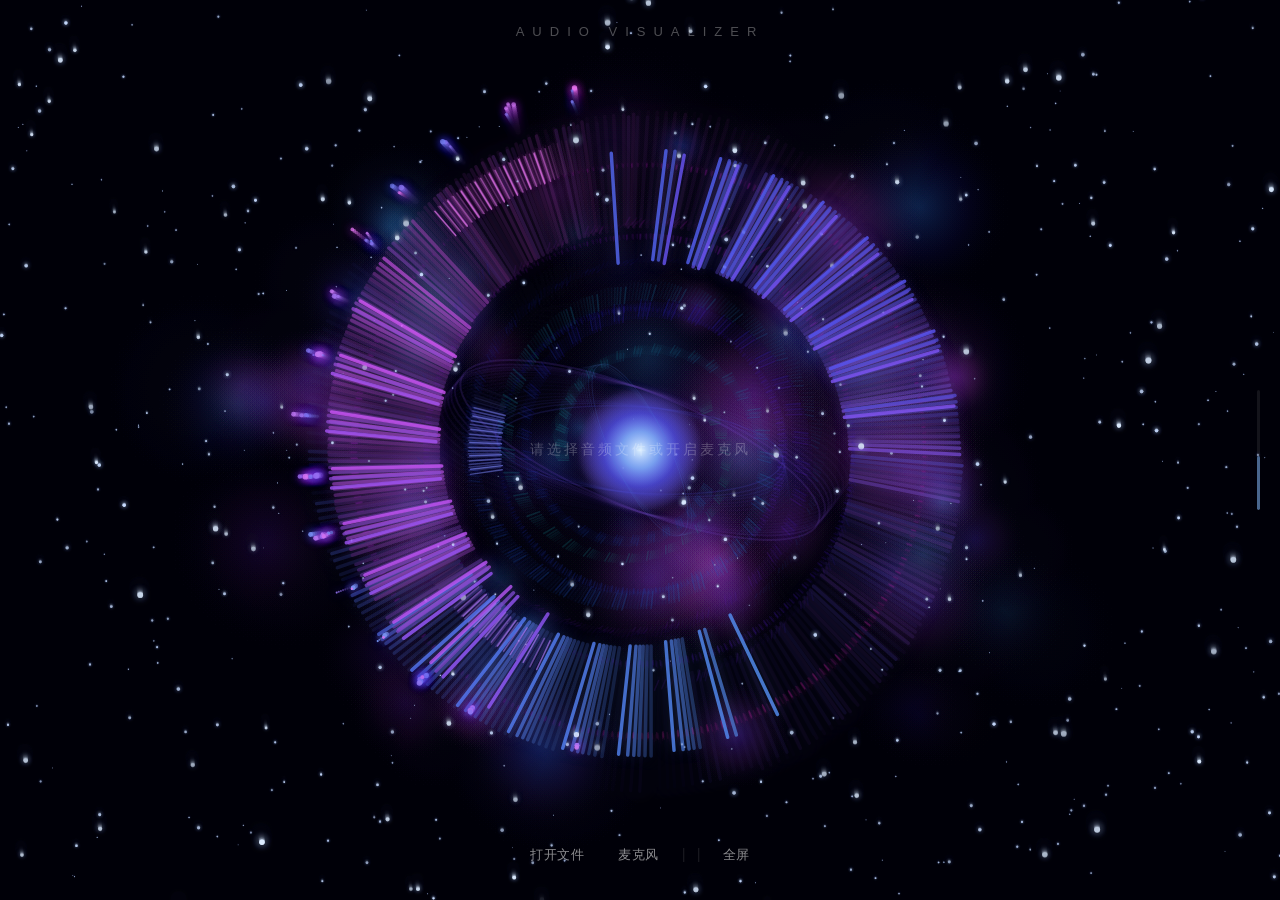
==== HTML/audio-visualization/2.html @ 7ecabc04 "chore(HTML): 添加 audio-visualization" ====
<!DOCTYPE html>
<html lang="zh-CN">
<head>
  <meta charset="UTF-8">
  <meta name="viewport" content="width=device-width, initial-scale=1.0">
  <title>音频可视化 - Audio Visualizer</title>
  <style>
    * {
      margin: 0;
      padding: 0;
      box-sizing: border-box;
    }

    body {
      background: #000;
      overflow: hidden;
      font-family: 'Segoe UI', 'Microsoft YaHei', sans-serif;
      color: #fff;
    }

    canvas {
      display: block;
      position: fixed;
      top: 0;
      left: 0;
    }

    /* 控制面板 */
    .controls {
      position: fixed;
      bottom: 24px;
      left: 50%;
      transform: translateX(-50%);
      display: flex;
      gap: 6px;
      align-items: center;
      z-index: 100;
      padding: 6px 12px;
    }

    .btn {
      padding: 6px 14px;
      border: none;
      border-radius: 4px;
      cursor: pointer;
      font-size: 13px;
      font-weight: 400;
      transition: all 0.2s ease;
      background: transparent;
      color: rgba(255, 255, 255, 0.55);
      outline: none;
      letter-spacing: 0.5px;
    }

    .btn:hover {
      color: rgba(255, 255, 255, 0.9);
      background: rgba(255, 255, 255, 0.08);
    }

    .btn:active {
      color: #fff;
    }

    .btn.active {
      color: #fff;
      background: rgba(255, 255, 255, 0.12);
    }

    .btn.mic-btn.active {
      color: #7eb8ff;
      animation: pulse 1.5s infinite;
    }

    @keyframes pulse {

      0%,
      100% {
        opacity: 1;
      }

      50% {
        opacity: 0.6;
      }
    }

    input[type="file"] {
      display: none;
    }

    /* 标题 */
    .title {
      position: fixed;
      top: 24px;
      left: 50%;
      transform: translateX(-50%);
      font-size: 13px;
      font-weight: 400;
      letter-spacing: 8px;
      text-transform: uppercase;
      z-index: 100;
      color: rgba(255, 255, 255, 0.3);
      user-select: none;
    }

    /* 音量条 */
    .volume-bar {
      position: fixed;
      right: 20px;
      top: 50%;
      transform: translateY(-50%);
      width: 3px;
      height: 120px;
      background: rgba(255, 255, 255, 0.08);
      border-radius: 2px;
      overflow: hidden;
      z-index: 100;
    }

    .volume-fill {
      position: absolute;
      bottom: 0;
      width: 100%;
      background: rgba(126, 184, 255, 0.5);
      border-radius: 2px;
      transition: height 0.1s ease;
    }

    /* 提示文字 */
    .hint {
      position: fixed;
      top: 50%;
      left: 50%;
      transform: translate(-50%, -50%);
      font-size: 14px;
      opacity: 0.25;
      text-align: center;
      z-index: 50;
      pointer-events: none;
      transition: opacity 0.5s ease;
      letter-spacing: 3px;
      font-weight: 300;
    }

    .hint.hidden {
      opacity: 0;
    }

    /* 音频信息 */
    .track-info {
      position: fixed;
      top: 55px;
      left: 50%;
      transform: translateX(-50%);
      font-size: 12px;
      opacity: 0;
      z-index: 100;
      text-align: center;
      transition: opacity 0.5s ease;
      color: rgba(255, 255, 255, 0.4);
    }

    .track-info.visible {
      opacity: 1;
    }

    /* 播放进度 */
    .progress-container {
      position: fixed;
      bottom: 60px;
      left: 50%;
      transform: translateX(-50%);
      width: 240px;
      z-index: 100;
      opacity: 0;
      transition: opacity 0.3s ease;
    }

    .progress-container.visible {
      opacity: 1;
    }

    .progress-bar {
      width: 100%;
      height: 2px;
      background: rgba(255, 255, 255, 0.1);
      border-radius: 1px;
      cursor: pointer;
      position: relative;
    }

    .progress-fill {
      height: 100%;
      background: rgba(126, 184, 255, 0.5);
      border-radius: 1px;
      width: 0%;
      transition: width 0.1s linear;
    }

    .time-display {
      display: flex;
      justify-content: space-between;
      font-size: 10px;
      opacity: 0.3;
      margin-top: 4px;
    }

    /* 分割线 */
    .divider {
      width: 1px;
      height: 14px;
      background: rgba(255, 255, 255, 0.12);
      margin: 0 4px;
    }
  </style>
</head>
<body>
  <canvas id="canvas"></canvas>

  <div class="title">AUDIO VISUALIZER</div>
  <div class="track-info" id="trackInfo"></div>

  <div class="hint" id="hint">
    请选择音频文件或开启麦克风
  </div>

  <div class="volume-bar">
    <div class="volume-fill" id="volumeFill"></div>
  </div>

  <div class="progress-container" id="progressContainer">
    <div class="progress-bar" id="progressBar">
      <div class="progress-fill" id="progressFill"></div>
    </div>
    <div class="time-display">
      <span id="currentTime">0:00</span>
      <span id="totalTime">0:00</span>
    </div>
  </div>

  <div class="controls">
    <input type="file" id="fileInput" accept="audio/*">
    <button class="btn" id="uploadBtn">打开文件</button>
    <button class="btn mic-btn" id="micBtn">麦克风</button>

    <div class="divider"></div>

    <button class="btn" id="playBtn" style="display:none;">播放</button>

    <div class="divider"></div>

    <button class="btn" id="fullscreenBtn">全屏</button>
  </div>

  <script>
    // ==================== 初始化 ====================
    const canvas = document.getElementById('canvas');
    const ctx = canvas.getContext('2d');

    let width, height, centerX, centerY;

    function resize() {
      width = canvas.width = window.innerWidth;
      height = canvas.height = window.innerHeight;
      centerX = width / 2;
      centerY = height / 2;
      initStarfield();
    }
    window.addEventListener('resize', resize);

    // ==================== 音频相关 ====================
    let audioContext;
    let analyser;
    let source;
    let audio = new Audio();
    let dataArray;
    let bufferLength;
    let isPlaying = false;
    let isMicActive = false;
    let micStream;
    let animationId;

    // 初始化音频上下文
    function initAudio() {
      if (audioContext) return;
      audioContext = new (window.AudioContext || window.webkitAudioContext)();
      analyser = audioContext.createAnalyser();
      analyser.fftSize = 256;
      analyser.smoothingTimeConstant = 0.82;
      bufferLength = analyser.frequencyBinCount;
      dataArray = new Uint8Array(bufferLength);
    }

    // 播放音频文件
    function playFile(file) {
      initAudio();

      if (audioContext.state === 'suspended') {
        audioContext.resume();
      }

      stopMic();

      const url = URL.createObjectURL(file);
      audio.src = url;

      if (source) {
        source.disconnect();
      }

      source = audioContext.createMediaElementSource(audio);
      source.connect(analyser);
      analyser.connect(audioContext.destination);

      audio.play();
      isPlaying = true;

      document.getElementById('playBtn').style.display = 'inline-block';
      document.getElementById('playBtn').textContent = '暂停';
      document.getElementById('hint').classList.add('hidden');
      document.getElementById('progressContainer').classList.add('visible');
      document.getElementById('trackInfo').classList.add('visible');
      document.getElementById('trackInfo').textContent = file.name.replace(/\.[^/.]+$/, '');

      audio.addEventListener('loadedmetadata', () => {
        document.getElementById('totalTime').textContent = formatTime(audio.duration);
      });
    }

    // 使用麦克风
    async function toggleMic() {
      if (isMicActive) {
        stopMic();
        return;
      }

      initAudio();

      if (audioContext.state === 'suspended') {
        audioContext.resume();
      }

      try {
        micStream = await navigator.mediaDevices.getUserMedia({ audio: true });

        audio.pause();
        isPlaying = false;
        if (source) source.disconnect();

        source = audioContext.createMediaStreamSource(micStream);
        source.connect(analyser);

        isMicActive = true;
        document.getElementById('micBtn').classList.add('active');
        document.getElementById('hint').classList.add('hidden');
        document.getElementById('playBtn').style.display = 'none';
        document.getElementById('progressContainer').classList.remove('visible');
        document.getElementById('trackInfo').classList.add('visible');
        document.getElementById('trackInfo').textContent = '麦克风输入';
      } catch (err) {
        alert('无法访问麦克风，请检查权限设置。');
        console.error(err);
      }
    }

    function stopMic() {
      if (micStream) {
        micStream.getTracks().forEach(track => track.stop());
        micStream = null;
      }
      isMicActive = false;
      document.getElementById('micBtn').classList.remove('active');
    }

    // 格式化时间
    function formatTime(seconds) {
      if (isNaN(seconds)) return '0:00';
      const mins = Math.floor(seconds / 60);
      const secs = Math.floor(seconds % 60);
      return `${mins}:${secs.toString().padStart(2, '0')}`;
    }

    // ==================== 星空系统 ====================
    // 三层视差星空
    let starLayers = [[], [], []];
    const STAR_COUNTS = [300, 200, 100]; // 远、中、近
    const STAR_SPEEDS = [0.05, 0.15, 0.4]; // 视差速度
    const STAR_SIZES = [[0.3, 1.0], [0.8, 1.8], [1.2, 2.8]]; // 大小范围

    function initStarfield() {
      starLayers = [[], [], []];
      for (let layer = 0; layer < 3; layer++) {
        for (let i = 0; i < STAR_COUNTS[layer]; i++) {
          starLayers[layer].push({
            x: Math.random() * width,
            y: Math.random() * height,
            size: Math.random() * (STAR_SIZES[layer][1] - STAR_SIZES[layer][0]) + STAR_SIZES[layer][0],
            brightness: Math.random() * 0.6 + 0.4,
            twinkleSpeed: Math.random() * 0.03 + 0.005,
            twinklePhase: Math.random() * Math.PI * 2,
            // 用于极速穿梭时的原始位置
            baseX: 0,
            baseY: 0
          });
        }
      }
    }
    resize();

    // 星云粒子
    let nebulaParticles = [];
    const NEBULA_COUNT = 80;

    function initNebula() {
      nebulaParticles = [];
      for (let i = 0; i < NEBULA_COUNT; i++) {
        nebulaParticles.push({
          angle: Math.random() * Math.PI * 2,
          radius: Math.random() * Math.min(width, height) * 0.4 + 80,
          speed: (Math.random() - 0.5) * 0.002 + 0.0005,
          size: Math.random() * 60 + 30,
          hue: Math.random() * 80 + 200, // 蓝紫色调
          opacity: Math.random() * 0.08 + 0.02
        });
      }
    }
    initNebula();

    // 流星
    let meteors = [];

    function spawnMeteor(intensity) {
      const startX = Math.random() * width;
      const startY = Math.random() * height * 0.3;
      const angle = Math.PI * 0.25 + (Math.random() - 0.5) * 0.3; // 斜向右下
      const speed = 8 + intensity * 15 + Math.random() * 6;
      const length = 40 + intensity * 80 + Math.random() * 30;
      meteors.push({
        x: startX,
        y: startY,
        vx: Math.cos(angle) * speed,
        vy: Math.sin(angle) * speed,
        length: length,
        life: 1,
        decay: 0.008 + Math.random() * 0.008,
        hue: 200 + Math.random() * 60,
        width: 1.5 + Math.random() * 1.5
      });
    }

    // 粒子（用于爆发和星座连线）
    let particles = [];

    class StarParticle {
      constructor(x, y, vx, vy, hue, size, life) {
        this.x = x;
        this.y = y;
        this.vx = vx;
        this.vy = vy;
        this.hue = hue;
        this.size = size || (Math.random() * 2 + 1);
        this.life = life || 1;
        this.decay = Math.random() * 0.015 + 0.008;
      }

      update() {
        this.x += this.vx;
        this.y += this.vy;
        this.vx *= 0.985;
        this.vy *= 0.985;
        this.life -= this.decay;
        this.size *= 0.995;
      }

      draw() {
        ctx.save();
        ctx.globalAlpha = this.life;
        ctx.fillStyle = `hsl(${this.hue}, 80%, 70%)`;
        ctx.shadowBlur = 10;
        ctx.shadowColor = `hsl(${this.hue}, 90%, 60%)`;
        ctx.beginPath();
        ctx.arc(this.x, this.y, this.size, 0, Math.PI * 2);
        ctx.fill();
        ctx.restore();
      }
    }

    // 上一拍检测
    let beatThreshold = 0.5;
    let beatHistory = [];
    let beatCooldown = 0;

    function detectBeat(bass) {
      beatHistory.push(bass);
      if (beatHistory.length > 30) beatHistory.shift();
      const avg = beatHistory.reduce((a, b) => a + b, 0) / beatHistory.length;
      const variance = beatHistory.reduce((a, b) => a + (b - avg) ** 2, 0) / beatHistory.length;
      const threshold = avg + Math.sqrt(variance) * 1.3;
      if (beatCooldown > 0) {
        beatCooldown--;
        return false;
      }
      if (bass > threshold && bass > beatThreshold) {
        beatCooldown = 8;
        return true;
      }
      return false;
    }

    // ==================== 颜色工具 ====================
    function hsl(h, s, l, a) {
      return `hsla(${h}, ${s}%, ${l}%, ${a})`;
    }

    // ==================== 渲染函数 ====================

    // 绘制视差星空
    function drawStarfield(time, avgVolume, bass) {
      // 极速模式时星星拉伸
      const warpFactor = Math.max(0, avgVolume - 0.3) * 2.5;

      for (let layer = 0; layer < 3; layer++) {
        const stars = starLayers[layer];
        const speed = STAR_SPEEDS[layer] * (1 + warpFactor * 3);

        for (const star of stars) {
          // 闪烁
          const twinkle = Math.sin(time * star.twinkleSpeed + star.twinklePhase) * 0.3 + 0.7;
          const alpha = star.brightness * twinkle;

          // 缓慢移动（模拟飞船前进）
          star.y += speed;
          star.x += speed * 0.1;
          if (star.y > height) {
            star.y = -5;
            star.x = Math.random() * width;
          }
          if (star.x > width) star.x = 0;

          ctx.save();
          ctx.globalAlpha = alpha;

          if (warpFactor > 0.5 && layer === 2) {
            // 近层星星在高音量时产生拖尾效果
            const trailLen = warpFactor * 20;
            const grad = ctx.createLinearGradient(star.x, star.y, star.x - speed * 2, star.y - trailLen);
            grad.addColorStop(0, `rgba(200, 220, 255, ${alpha})`);
            grad.addColorStop(1, 'rgba(200, 220, 255, 0)');
            ctx.strokeStyle = grad;
            ctx.lineWidth = star.size * 0.8;
            ctx.lineCap = 'round';
            ctx.beginPath();
            ctx.moveTo(star.x, star.y);
            ctx.lineTo(star.x - speed * 2, star.y - trailLen);
            ctx.stroke();
          }

          // 星星主体
          ctx.fillStyle = layer === 2 ? 'rgba(220, 235, 255, 1)' :
            layer === 1 ? 'rgba(200, 220, 255, 1)' : 'rgba(180, 200, 240, 1)';
          ctx.shadowBlur = star.size * 3;
          ctx.shadowColor = 'rgba(180, 210, 255, 0.5)';
          ctx.beginPath();
          ctx.arc(star.x, star.y, star.size * (1 + bass * 0.5 * (layer === 2 ? 1 : 0.3)), 0, Math.PI * 2);
          ctx.fill();
          ctx.restore();
        }
      }
    }

    // 绘制星云
    function drawNebula(time, mid, treble) {
      ctx.save();
      ctx.globalCompositeOperation = 'screen';
      for (const np of nebulaParticles) {
        np.angle += np.speed * (1 + mid * 2);
        const wobble = Math.sin(time * 0.001 + np.angle * 3) * 20;
        const x = centerX + Math.cos(np.angle) * np.radius + wobble;
        const y = centerY + Math.sin(np.angle) * np.radius * 0.8 + wobble * 0.5;
        const r = np.size * (1 + mid * 1.5);
        const hueShift = treble * 30;

        const grad = ctx.createRadialGradient(x, y, 0, x, y, r);
        grad.addColorStop(0, hsl(np.hue + hueShift, 70, 50, np.opacity * (1 + mid)));
        grad.addColorStop(0.5, hsl(np.hue + hueShift + 20, 60, 30, np.opacity * 0.5 * (1 + mid)));
        grad.addColorStop(1, 'rgba(0,0,0,0)');
        ctx.fillStyle = grad;
        ctx.beginPath();
        ctx.arc(x, y, r, 0, Math.PI * 2);
        ctx.fill();
      }
      ctx.restore();
    }

    // 绘制星系核心（脉冲星）
    function drawGalacticCore(bass, mid, treble, time) {
      const baseRadius = Math.min(width, height) * 0.06;
      const coreRadius = baseRadius + bass * 80;

      // 外层光晕
      ctx.save();
      const outerGlow = ctx.createRadialGradient(centerX, centerY, 0, centerX, centerY, coreRadius * 4);
      outerGlow.addColorStop(0, hsl(220, 80, 70, bass * 0.25));
      outerGlow.addColorStop(0.2, hsl(250, 70, 50, bass * 0.1));
      outerGlow.addColorStop(0.5, hsl(270, 60, 30, bass * 0.03));
      outerGlow.addColorStop(1, 'rgba(0,0,0,0)');
      ctx.fillStyle = outerGlow;
      ctx.fillRect(0, 0, width, height);
      ctx.restore();

      // 核心光芒
      ctx.save();
      const coreGrad = ctx.createRadialGradient(centerX, centerY, 0, centerX, centerY, coreRadius);
      coreGrad.addColorStop(0, hsl(200, 100, 95, 0.9 + bass * 0.1));
      coreGrad.addColorStop(0.3, hsl(220, 90, 75, 0.6 + mid * 0.2));
      coreGrad.addColorStop(0.6, hsl(250, 80, 55, 0.3));
      coreGrad.addColorStop(1, hsl(270, 60, 40, 0));
      ctx.fillStyle = coreGrad;
      ctx.shadowBlur = 40 + bass * 30;
      ctx.shadowColor = hsl(220, 100, 70, 0.8);
      ctx.beginPath();
      ctx.arc(centerX, centerY, coreRadius, 0, Math.PI * 2);
      ctx.fill();
      ctx.restore();

      // 旋转光环（环带）
      const ringCount = 3;
      for (let r = 0; r < ringCount; r++) {
        const ringRadius = coreRadius * (1.5 + r * 0.8) + mid * 30;
        const rotationSpeed = 0.0003 * (r % 2 === 0 ? 1 : -1);
        ctx.save();
        ctx.translate(centerX, centerY);
        ctx.rotate(time * rotationSpeed + r * 1.2);
        ctx.strokeStyle = hsl(220 + r * 20, 70, 60, 0.15 + mid * 0.2);
        ctx.lineWidth = 1 + r * 0.5;
        ctx.shadowBlur = 15;
        ctx.shadowColor = hsl(220, 80, 60, 0.3);

        // 椭圆环（星系盘效果）
        ctx.beginPath();
        ctx.ellipse(0, 0, ringRadius, ringRadius * 0.3, 0, 0, Math.PI * 2);
        ctx.stroke();
        ctx.restore();
      }
    }

    // 绘制频谱环（星系旋臂）
    function drawFrequencyArms(time, bass, mid, treble) {
      const arms = 5;
      const baseRadius = Math.min(width, height) * 0.08;
      const maxBarLen = Math.min(width, height) * 0.3;
      const barsPerArm = 60;
      const spiralTightness = 3.5;

      for (let arm = 0; arm < arms; arm++) {
        const armOffset = (arm / arms) * Math.PI * 2;

        ctx.save();
        ctx.translate(centerX, centerY);
        ctx.rotate(time * 0.0002 * (arm % 2 === 0 ? 1 : -1) + armOffset);

        for (let i = 0; i < barsPerArm; i++) {
          const dataIndex = Math.floor((i / barsPerArm) * (bufferLength / 2));
          const value = dataArray[dataIndex] || 0;
          const percent = value / 255;

          // 螺旋角度
          const t = i / barsPerArm;
          const spiralAngle = t * spiralTightness * Math.PI;
          const radius = baseRadius + t * maxBarLen * 0.6;

          const barLength = percent * maxBarLen * 0.4 + 2;
          const x = Math.cos(spiralAngle) * radius;
          const y = Math.sin(spiralAngle) * radius;
          const prevX = Math.cos(spiralAngle - 0.02) * radius;
          const prevY = Math.sin(spiralAngle - 0.02) * radius;

          const hue = 220 + t * 80 - arm * 15; // 从蓝到紫到粉
          const saturation = 70 + percent * 20;
          const lightness = 40 + percent * 25;
          const alpha = percent * 0.7 + 0.1;

          ctx.strokeStyle = hsl(hue, saturation, lightness, alpha);
          ctx.lineWidth = 1.5 + percent * 2;
          ctx.lineCap = 'round';
          ctx.shadowBlur = 8 + percent * 10;
          ctx.shadowColor = hsl(hue, saturation, lightness + 10, alpha * 0.5);

          ctx.beginPath();
          ctx.moveTo(prevX, prevY);
          ctx.lineTo(x + Math.cos(spiralAngle) * barLength,
            y + Math.sin(spiralAngle) * barLength);
          ctx.stroke();

          // 在强拍处生成粒子
          if (percent > 0.7 && Math.random() < 0.1) {
            const px = centerX + x + Math.cos(spiralAngle) * barLength;
            const py = centerY + y + Math.sin(spiralAngle) * barLength;
            const vx = Math.cos(spiralAngle) * (1 + Math.random() * 2);
            const vy = Math.sin(spiralAngle) * (1 + Math.random() * 2);
            particles.push(new StarParticle(px, py, vx, vy, hue, 1 + Math.random() * 2));
          }
        }
        ctx.restore();
      }
    }

    // 绘制圆形频谱（轨道圈）
    function drawOrbitalRings(bass, mid, treble, time) {
      const rings = 3;
      for (let r = 0; r < rings; r++) {
        const ringRadius = Math.min(width, height) * (0.15 + r * 0.08) + bass * 40;
        const bars = 80 + r * 20;
        const step = (Math.PI * 2) / bars;

        ctx.save();
        for (let i = 0; i < bars; i++) {
          const dataIndex = Math.floor((i / bars) * bufferLength);
          const value = dataArray[dataIndex] || 0;
          const percent = value / 255;

          // 旋转偏移
          const rotOffset = time * 0.0002 * (r % 2 === 0 ? 1 : -1) + r * 0.5;
          const angle = i * step + rotOffset;

          const innerR = ringRadius;
          const outerR = ringRadius + percent * 30 + 2;

          const x1 = centerX + Math.cos(angle) * innerR;
          const y1 = centerY + Math.sin(angle) * innerR;
          const x2 = centerX + Math.cos(angle) * outerR;
          const y2 = centerY + Math.sin(angle) * outerR;

          const hue = 220 + r * 30 + (i / bars) * 40;
          ctx.strokeStyle = hsl(hue, 80, 50 + percent * 20, percent * 0.6 + 0.1);
          ctx.lineWidth = 1.5;
          ctx.lineCap = 'round';
          ctx.shadowBlur = 6;
          ctx.shadowColor = hsl(hue, 90, 60, percent * 0.3);

          ctx.beginPath();
          ctx.moveTo(x1, y1);
          ctx.lineTo(x2, y2);
          ctx.stroke();
        }
        ctx.restore();
      }
    }

    // 绘制流星
    function drawMeteors() {
      for (let i = meteors.length - 1; i >= 0; i--) {
        const m = meteors[i];
        m.x += m.vx;
        m.y += m.vy;
        m.life -= m.decay;

        if (m.life <= 0 || m.x > width + 100 || m.y > height + 100) {
          meteors.splice(i, 1);
          continue;
        }

        ctx.save();
        // 流星尾迹
        const tailX = m.x - m.vx * (m.length / Math.sqrt(m.vx * m.vx + m.vy * m.vy)) * 0.8;
        const tailY = m.y - m.vy * (m.length / Math.sqrt(m.vx * m.vx + m.vy * m.vy)) * 0.8;

        const grad = ctx.createLinearGradient(m.x, m.y, tailX, tailY);
        grad.addColorStop(0, hsl(m.hue, 80, 80, m.life));
        grad.addColorStop(0.3, hsl(m.hue, 70, 60, m.life * 0.5));
        grad.addColorStop(1, hsl(m.hue, 60, 40, 0));

        ctx.strokeStyle = grad;
        ctx.lineWidth = m.width;
        ctx.lineCap = 'round';
        ctx.shadowBlur = 15;
        ctx.shadowColor = hsl(m.hue, 90, 70, m.life * 0.6);
        ctx.beginPath();
        ctx.moveTo(m.x, m.y);
        ctx.lineTo(tailX, tailY);
        ctx.stroke();

        // 流星头部亮点
        ctx.fillStyle = hsl(m.hue, 60, 90, m.life);
        ctx.shadowBlur = 20;
        ctx.beginPath();
        ctx.arc(m.x, m.y, m.width * 1.2, 0, Math.PI * 2);
        ctx.fill();
        ctx.restore();

        // 流星经过时偶尔留下粒子
        if (Math.random() < 0.3) {
          particles.push(new StarParticle(
            m.x, m.y,
            (Math.random() - 0.5) * 2,
            (Math.random() - 0.5) * 2,
            m.hue,
            Math.random() * 1.5 + 0.5,
            0.6
          ));
        }
      }
    }

    // 绘制粒子与星座连线
    function drawParticlesAndConstellations(mid) {
      // 星座连线
      if (mid > 0.2) {
        const maxDist = 100 + mid * 80;
        const maxDistSq = maxDist * maxDist;
        const limit = Math.min(particles.length, 60);
        ctx.save();
        for (let i = 0; i < limit; i++) {
          for (let j = i + 1; j < Math.min(i + 10, limit); j++) {
            const dx = particles[i].x - particles[j].x;
            const dy = particles[i].y - particles[j].y;
            const distSq = dx * dx + dy * dy;
            if (distSq < maxDistSq) {
              const dist = Math.sqrt(distSq);
              ctx.strokeStyle = hsl(220, 60, 70, (1 - dist / maxDist) * mid * 0.2);
              ctx.lineWidth = 0.5;
              ctx.beginPath();
              ctx.moveTo(particles[i].x, particles[i].y);
              ctx.lineTo(particles[j].x, particles[j].y);
              ctx.stroke();
            }
          }
        }
        ctx.restore();
      }

      // 更新和绘制粒子
      for (let i = particles.length - 1; i >= 0; i--) {
        particles[i].update();
        particles[i].draw();
        if (particles[i].life <= 0) {
          particles.splice(i, 1);
        }
      }

      // 限制粒子数量
      if (particles.length > 150) {
        particles = particles.slice(-150);
      }
    }

    // ==================== 主渲染循环 ====================
    function render(time) {
      animationId = requestAnimationFrame(render);

      // 清屏（带拖影效果，模拟深空）
      ctx.fillStyle = 'rgba(2, 3, 12, 0.2)';
      ctx.fillRect(0, 0, width, height);

      // 获取音频数据
      let bass = 0, mid = 0, treble = 0, avgVolume = 0;

      if (analyser) {
        analyser.getByteFrequencyData(dataArray);

        let bSum = 0, mSum = 0, tSum = 0, total = 0;
        const bEnd = Math.floor(bufferLength * 0.1);
        const mEnd = Math.floor(bufferLength * 0.45);

        for (let i = 0; i < bufferLength; i++) {
          const v = dataArray[i] / 255;
          total += v;
          if (i < bEnd) bSum += v;
          else if (i < mEnd) mSum += v;
          else tSum += v;
        }

        bass = bSum / bEnd;
        mid = mSum / (mEnd - bEnd);
        treble = tSum / (bufferLength - mEnd);
        avgVolume = total / bufferLength;
      } else {
        // 无音频时的默认安静动画
        const bLen = 128;
        if (!dataArray || dataArray.length !== bLen) {
          dataArray = new Uint8Array(bLen);
          bufferLength = bLen;
        }
        for (let i = 0; i < bLen; i++) {
          dataArray[i] = (Math.sin(time * 0.001 + i * 0.15) * 15 + 20 + Math.sin(time * 0.0005 + i * 0.05) * 10);
        }
        bass = Math.sin(time * 0.001) * 0.1 + 0.15;
        mid = Math.sin(time * 0.0015) * 0.08 + 0.12;
        treble = Math.sin(time * 0.002) * 0.05 + 0.1;
        avgVolume = 0.15;
      }

      // 检测节拍
      const isBeat = detectBeat(bass);

      // 节拍触发流星和爆发
      if (isBeat && bass > 0.45) {
        spawnMeteor(bass);
        // 核心爆发粒子
        const burstCount = Math.floor(bass * 15) + 5;
        for (let i = 0; i < burstCount; i++) {
          const angle = Math.random() * Math.PI * 2;
          const speed = 2 + bass * 6 + Math.random() * 3;
          const hue = 200 + Math.random() * 80;
          const p = new StarParticle(
            centerX, centerY,
            Math.cos(angle) * speed,
            Math.sin(angle) * speed,
            hue,
            1.5 + Math.random() * 2,
            0.8 + Math.random() * 0.4
          );
          particles.push(p);
        }
      }

      // 随机流星
      if (Math.random() < 0.005 + avgVolume * 0.02) {
        spawnMeteor(avgVolume);
      }

      // 绘制顺序：星空 → 星云 → 星系核心 → 轨道环 → 旋臂频谱 → 流星 → 粒子/星座
      drawStarfield(time, avgVolume, bass);
      drawNebula(time, mid, treble);
      drawGalacticCore(bass, mid, treble, time);
      drawOrbitalRings(bass, mid, treble, time);
      drawFrequencyArms(time, bass, mid, treble);
      drawMeteors();
      drawParticlesAndConstellations(mid);

      // 更新音量条
      const fill = document.getElementById('volumeFill');
      if (fill) {
        fill.style.height = `${Math.min(avgVolume * 100 * 3, 100)}%`;
      }

      // 更新进度条
      if (!isMicActive && audio.duration) {
        const progress = (audio.currentTime / audio.duration) * 100;
        document.getElementById('progressFill').style.width = `${progress}%`;
        document.getElementById('currentTime').textContent = formatTime(audio.currentTime);
      }
    }

    // ==================== 事件绑定 ====================

    // 文件上传
    document.getElementById('uploadBtn').addEventListener('click', () => {
      document.getElementById('fileInput').click();
    });

    document.getElementById('fileInput').addEventListener('change', (e) => {
      const file = e.target.files[0];
      if (file) {
        playFile(file);
      }
    });

    // 麦克风
    document.getElementById('micBtn').addEventListener('click', toggleMic);

    // 播放/暂停
    document.getElementById('playBtn').addEventListener('click', () => {
      if (isPlaying) {
        audio.pause();
        isPlaying = false;
        document.getElementById('playBtn').textContent = '播放';
      } else {
        audio.play();
        isPlaying = true;
        document.getElementById('playBtn').textContent = '暂停';
      }
    });

    audio.addEventListener('ended', () => {
      isPlaying = false;
      document.getElementById('playBtn').textContent = '播放';
    });

    // 进度条点击跳转
    document.getElementById('progressBar').addEventListener('click', (e) => {
      if (!audio.duration) return;
      const rect = e.currentTarget.getBoundingClientRect();
      const percent = (e.clientX - rect.left) / rect.width;
      audio.currentTime = percent * audio.duration;
    });

    // 拖拽文件
    document.addEventListener('dragover', (e) => {
      e.preventDefault();
    });

    document.addEventListener('drop', (e) => {
      e.preventDefault();
      const file = e.dataTransfer.files[0];
      if (file && file.type.startsWith('audio/')) {
        playFile(file);
      }
    });

    // 全屏切换
    const fullscreenBtn = document.getElementById('fullscreenBtn');

    function toggleFullscreen() {
      if (!document.fullscreenElement) {
        document.documentElement.requestFullscreen().catch(() => { });
        fullscreenBtn.textContent = '退出全屏';
      } else {
        document.exitFullscreen();
        fullscreenBtn.textContent = '全屏';
      }
    }

    fullscreenBtn.addEventListener('click', toggleFullscreen);

    document.addEventListener('fullscreenchange', () => {
      fullscreenBtn.textContent = document.fullscreenElement ? '退出全屏' : '全屏';
    });

    // 键盘快捷键
    document.addEventListener('keydown', (e) => {
      if (e.code === 'Space') {
        e.preventDefault();
        if (!isMicActive && audio.src) {
          document.getElementById('playBtn').click();
        }
      } else if (e.code === 'KeyF') {
        toggleFullscreen();
      }
    });

    // 启动渲染
    render(0);
  </script>
</body>
</html>
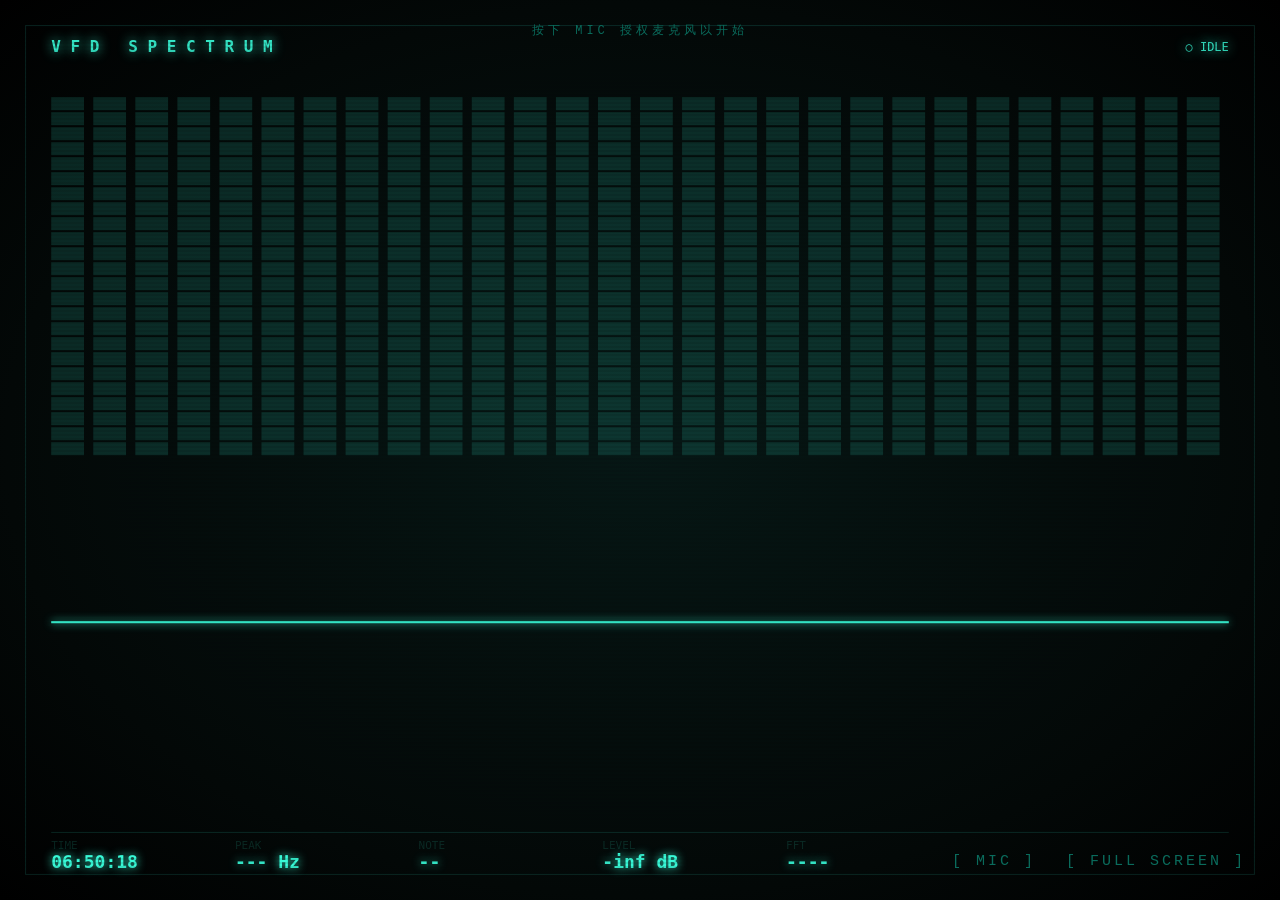
==== commit a8fbe393: "chore(HTML): 更新 audio-visualization/2.html" ====
--- a/HTML/audio-visualization/2.html
+++ b/HTML/audio-visualization/2.html
@@ -3,1033 +3,489 @@
 <head>
   <meta charset="UTF-8">
   <meta name="viewport" content="width=device-width, initial-scale=1.0">
-  <title>音频可视化 - Audio Visualizer</title>
+  <title>VFD 音频可视化</title>
   <style>
+    /* VFD（真空荧光显示屏）风格：深色底 + 青蓝荧光 */
+    :root {
+      --vfd-glow: #38f9d7;
+      --vfd-dim: #0a6b5c;
+      --vfd-bg: #030807;
+    }
+
     * {
       margin: 0;
       padding: 0;
       box-sizing: border-box;
     }
 
+    html,
     body {
+      height: 100%;
       background: #000;
       overflow: hidden;
-      font-family: 'Segoe UI', 'Microsoft YaHei', sans-serif;
-      color: #fff;
+      font-family: "Consolas", "Courier New", monospace;
+    }
+
+    #stage {
+      position: relative;
+      width: 100%;
+      height: 100%;
+      /* 模拟玻璃外壳与暗角 */
+      background:
+        radial-gradient(ellipse at center, #061715 0%, var(--vfd-bg) 70%, #000 100%);
     }
 
     canvas {
+      position: absolute;
+      inset: 0;
+      width: 100%;
+      height: 100%;
       display: block;
-      position: fixed;
-      top: 0;
-      left: 0;
-    }
-
-    /* 控制面板 */
-    .controls {
-      position: fixed;
-      bottom: 24px;
+    }
+
+    /* 荧光屏细扫描线覆盖层 */
+    #scanlines {
+      position: absolute;
+      inset: 0;
+      pointer-events: none;
+      background: repeating-linear-gradient(to bottom,
+          rgba(0, 0, 0, 0) 0px,
+          rgba(0, 0, 0, 0) 2px,
+          rgba(0, 0, 0, 0.18) 3px,
+          rgba(0, 0, 0, 0) 4px);
+      mix-blend-mode: multiply;
+    }
+
+    /* 纯文字操作按钮 */
+    #controls {
+      position: absolute;
+      right: 32px;
+      bottom: 26px;
+      display: flex;
+      gap: 26px;
+      z-index: 10;
+    }
+
+    .btn {
+      background: none;
+      border: none;
+      cursor: pointer;
+      font-family: inherit;
+      font-size: 15px;
+      letter-spacing: 3px;
+      color: var(--vfd-dim);
+      text-transform: uppercase;
+      padding: 4px 2px;
+      transition: color .2s, text-shadow .2s;
+      user-select: none;
+    }
+
+    .btn::before {
+      content: "[ ";
+    }
+
+    .btn::after {
+      content: " ]";
+    }
+
+    .btn:hover {
+      color: var(--vfd-glow);
+      text-shadow: 0 0 8px var(--vfd-glow), 0 0 18px var(--vfd-glow);
+    }
+
+    .btn.active {
+      color: var(--vfd-glow);
+      text-shadow: 0 0 6px var(--vfd-glow), 0 0 16px var(--vfd-glow);
+    }
+
+    #hint {
+      position: absolute;
+      top: 22px;
       left: 50%;
       transform: translateX(-50%);
-      display: flex;
-      gap: 6px;
-      align-items: center;
-      z-index: 100;
-      padding: 6px 12px;
-    }
-
-    .btn {
-      padding: 6px 14px;
-      border: none;
-      border-radius: 4px;
-      cursor: pointer;
-      font-size: 13px;
-      font-weight: 400;
-      transition: all 0.2s ease;
-      background: transparent;
-      color: rgba(255, 255, 255, 0.55);
-      outline: none;
-      letter-spacing: 0.5px;
-    }
-
-    .btn:hover {
-      color: rgba(255, 255, 255, 0.9);
-      background: rgba(255, 255, 255, 0.08);
-    }
-
-    .btn:active {
-      color: #fff;
-    }
-
-    .btn.active {
-      color: #fff;
-      background: rgba(255, 255, 255, 0.12);
-    }
-
-    .btn.mic-btn.active {
-      color: #7eb8ff;
-      animation: pulse 1.5s infinite;
-    }
-
-    @keyframes pulse {
-
-      0%,
-      100% {
-        opacity: 1;
-      }
-
-      50% {
-        opacity: 0.6;
-      }
-    }
-
-    input[type="file"] {
-      display: none;
-    }
-
-    /* 标题 */
-    .title {
-      position: fixed;
-      top: 24px;
-      left: 50%;
-      transform: translateX(-50%);
-      font-size: 13px;
-      font-weight: 400;
-      letter-spacing: 8px;
+      color: var(--vfd-dim);
+      font-size: 12px;
+      letter-spacing: 4px;
       text-transform: uppercase;
-      z-index: 100;
-      color: rgba(255, 255, 255, 0.3);
-      user-select: none;
-    }
-
-    /* 音量条 */
-    .volume-bar {
-      position: fixed;
-      right: 20px;
-      top: 50%;
-      transform: translateY(-50%);
-      width: 3px;
-      height: 120px;
-      background: rgba(255, 255, 255, 0.08);
-      border-radius: 2px;
-      overflow: hidden;
-      z-index: 100;
-    }
-
-    .volume-fill {
-      position: absolute;
-      bottom: 0;
-      width: 100%;
-      background: rgba(126, 184, 255, 0.5);
-      border-radius: 2px;
-      transition: height 0.1s ease;
-    }
-
-    /* 提示文字 */
-    .hint {
-      position: fixed;
-      top: 50%;
-      left: 50%;
-      transform: translate(-50%, -50%);
-      font-size: 14px;
-      opacity: 0.25;
+      z-index: 10;
       text-align: center;
-      z-index: 50;
-      pointer-events: none;
-      transition: opacity 0.5s ease;
-      letter-spacing: 3px;
-      font-weight: 300;
-    }
-
-    .hint.hidden {
-      opacity: 0;
-    }
-
-    /* 音频信息 */
-    .track-info {
-      position: fixed;
-      top: 55px;
-      left: 50%;
-      transform: translateX(-50%);
-      font-size: 12px;
-      opacity: 0;
-      z-index: 100;
-      text-align: center;
-      transition: opacity 0.5s ease;
-      color: rgba(255, 255, 255, 0.4);
-    }
-
-    .track-info.visible {
-      opacity: 1;
-    }
-
-    /* 播放进度 */
-    .progress-container {
-      position: fixed;
-      bottom: 60px;
-      left: 50%;
-      transform: translateX(-50%);
-      width: 240px;
-      z-index: 100;
-      opacity: 0;
-      transition: opacity 0.3s ease;
-    }
-
-    .progress-container.visible {
-      opacity: 1;
-    }
-
-    .progress-bar {
-      width: 100%;
-      height: 2px;
-      background: rgba(255, 255, 255, 0.1);
-      border-radius: 1px;
-      cursor: pointer;
-      position: relative;
-    }
-
-    .progress-fill {
-      height: 100%;
-      background: rgba(126, 184, 255, 0.5);
-      border-radius: 1px;
-      width: 0%;
-      transition: width 0.1s linear;
-    }
-
-    .time-display {
-      display: flex;
-      justify-content: space-between;
-      font-size: 10px;
-      opacity: 0.3;
-      margin-top: 4px;
-    }
-
-    /* 分割线 */
-    .divider {
-      width: 1px;
-      height: 14px;
-      background: rgba(255, 255, 255, 0.12);
-      margin: 0 4px;
+      transition: opacity .4s;
     }
   </style>
 </head>
 <body>
-  <canvas id="canvas"></canvas>
-
-  <div class="title">AUDIO VISUALIZER</div>
-  <div class="track-info" id="trackInfo"></div>
-
-  <div class="hint" id="hint">
-    请选择音频文件或开启麦克风
-  </div>
-
-  <div class="volume-bar">
-    <div class="volume-fill" id="volumeFill"></div>
-  </div>
-
-  <div class="progress-container" id="progressContainer">
-    <div class="progress-bar" id="progressBar">
-      <div class="progress-fill" id="progressFill"></div>
-    </div>
-    <div class="time-display">
-      <span id="currentTime">0:00</span>
-      <span id="totalTime">0:00</span>
+  <div id="stage">
+    <canvas id="vfd"></canvas>
+    <div id="scanlines"></div>
+    <div id="hint">按下 MIC 授权麦克风以开始</div>
+    <div id="controls">
+      <button class="btn" id="micBtn">MIC</button>
+      <button class="btn" id="fsBtn">FULL SCREEN</button>
     </div>
   </div>
-
-  <div class="controls">
-    <input type="file" id="fileInput" accept="audio/*">
-    <button class="btn" id="uploadBtn">打开文件</button>
-    <button class="btn mic-btn" id="micBtn">麦克风</button>
-
-    <div class="divider"></div>
-
-    <button class="btn" id="playBtn" style="display:none;">播放</button>
-
-    <div class="divider"></div>
-
-    <button class="btn" id="fullscreenBtn">全屏</button>
-  </div>
-
   <script>
-    // ==================== 初始化 ====================
-    const canvas = document.getElementById('canvas');
-    const ctx = canvas.getContext('2d');
-
-    let width, height, centerX, centerY;
-
-    function resize() {
-      width = canvas.width = window.innerWidth;
-      height = canvas.height = window.innerHeight;
-      centerX = width / 2;
-      centerY = height / 2;
-      initStarfield();
-    }
-    window.addEventListener('resize', resize);
-
-    // ==================== 音频相关 ====================
-    let audioContext;
-    let analyser;
-    let source;
-    let audio = new Audio();
-    let dataArray;
-    let bufferLength;
-    let isPlaying = false;
-    let isMicActive = false;
-    let micStream;
-    let animationId;
-
-    // 初始化音频上下文
-    function initAudio() {
-      if (audioContext) return;
-      audioContext = new (window.AudioContext || window.webkitAudioContext)();
-      analyser = audioContext.createAnalyser();
-      analyser.fftSize = 256;
-      analyser.smoothingTimeConstant = 0.82;
-      bufferLength = analyser.frequencyBinCount;
-      dataArray = new Uint8Array(bufferLength);
-    }
-
-    // 播放音频文件
-    function playFile(file) {
-      initAudio();
-
-      if (audioContext.state === 'suspended') {
-        audioContext.resume();
-      }
-
-      stopMic();
-
-      const url = URL.createObjectURL(file);
-      audio.src = url;
-
-      if (source) {
-        source.disconnect();
-      }
-
-      source = audioContext.createMediaElementSource(audio);
-      source.connect(analyser);
-      analyser.connect(audioContext.destination);
-
-      audio.play();
-      isPlaying = true;
-
-      document.getElementById('playBtn').style.display = 'inline-block';
-      document.getElementById('playBtn').textContent = '暂停';
-      document.getElementById('hint').classList.add('hidden');
-      document.getElementById('progressContainer').classList.add('visible');
-      document.getElementById('trackInfo').classList.add('visible');
-      document.getElementById('trackInfo').textContent = file.name.replace(/\.[^/.]+$/, '');
-
-      audio.addEventListener('loadedmetadata', () => {
-        document.getElementById('totalTime').textContent = formatTime(audio.duration);
+    (function () {
+      "use strict";
+
+      const canvas = document.getElementById("vfd");
+      const ctx = canvas.getContext("2d");
+      const stage = document.getElementById("stage");
+      const micBtn = document.getElementById("micBtn");
+      const fsBtn = document.getElementById("fsBtn");
+      const hint = document.getElementById("hint");
+
+      // VFD 荧光主色
+      const GLOW = "#38f9d7";
+      const DIM = "rgba(56, 249, 215, 0.14)";
+
+      let W = 0, H = 0, DPR = 1;
+
+      function resize() {
+        DPR = Math.min(window.devicePixelRatio || 1, 2);
+        W = stage.clientWidth;
+        H = stage.clientHeight;
+        canvas.width = W * DPR;
+        canvas.height = H * DPR;
+        ctx.setTransform(DPR, 0, 0, DPR, 0, 0);
+      }
+      window.addEventListener("resize", resize);
+      resize();
+
+      // ---------- 音频 ----------
+      let audioCtx = null, analyser = null, freqData = null, timeData = null;
+      let running = false;
+      let sampleRate = 44100;   // 采样率，用于频率/音符换算
+
+      async function initMic() {
+        if (running) return;
+        try {
+          const stream = await navigator.mediaDevices.getUserMedia({ audio: true });
+          audioCtx = new (window.AudioContext || window.webkitAudioContext)();
+          const src = audioCtx.createMediaStreamSource(stream);
+          analyser = audioCtx.createAnalyser();
+          analyser.fftSize = 512;
+          analyser.smoothingTimeConstant = 0.8;
+          analyser.minDecibels = -85;   // 拓宽动态范围，避免频谱条轻易撑满
+          analyser.maxDecibels = -10;
+          src.connect(analyser);
+          sampleRate = audioCtx.sampleRate;
+          freqData = new Uint8Array(analyser.frequencyBinCount);
+          timeData = new Uint8Array(analyser.fftSize);
+          running = true;
+          micBtn.classList.add("active");
+          hint.style.opacity = "0";
+        } catch (e) {
+          hint.textContent = "麦克风访问被拒绝";
+          hint.style.opacity = "1";
+        }
+      }
+
+      micBtn.addEventListener("click", initMic);
+
+      // ---------- 全屏 ----------
+      fsBtn.addEventListener("click", () => {
+        if (!document.fullscreenElement) {
+          stage.requestFullscreen && stage.requestFullscreen();
+        } else {
+          document.exitFullscreen && document.exitFullscreen();
+        }
       });
-    }
-
-    // 使用麦克风
-    async function toggleMic() {
-      if (isMicActive) {
-        stopMic();
-        return;
-      }
-
-      initAudio();
-
-      if (audioContext.state === 'suspended') {
-        audioContext.resume();
-      }
-
-      try {
-        micStream = await navigator.mediaDevices.getUserMedia({ audio: true });
-
-        audio.pause();
-        isPlaying = false;
-        if (source) source.disconnect();
-
-        source = audioContext.createMediaStreamSource(micStream);
-        source.connect(analyser);
-
-        isMicActive = true;
-        document.getElementById('micBtn').classList.add('active');
-        document.getElementById('hint').classList.add('hidden');
-        document.getElementById('playBtn').style.display = 'none';
-        document.getElementById('progressContainer').classList.remove('visible');
-        document.getElementById('trackInfo').classList.add('visible');
-        document.getElementById('trackInfo').textContent = '麦克风输入';
-      } catch (err) {
-        alert('无法访问麦克风，请检查权限设置。');
-        console.error(err);
-      }
-    }
-
-    function stopMic() {
-      if (micStream) {
-        micStream.getTracks().forEach(track => track.stop());
-        micStream = null;
-      }
-      isMicActive = false;
-      document.getElementById('micBtn').classList.remove('active');
-    }
-
-    // 格式化时间
-    function formatTime(seconds) {
-      if (isNaN(seconds)) return '0:00';
-      const mins = Math.floor(seconds / 60);
-      const secs = Math.floor(seconds % 60);
-      return `${mins}:${secs.toString().padStart(2, '0')}`;
-    }
-
-    // ==================== 星空系统 ====================
-    // 三层视差星空
-    let starLayers = [[], [], []];
-    const STAR_COUNTS = [300, 200, 100]; // 远、中、近
-    const STAR_SPEEDS = [0.05, 0.15, 0.4]; // 视差速度
-    const STAR_SIZES = [[0.3, 1.0], [0.8, 1.8], [1.2, 2.8]]; // 大小范围
-
-    function initStarfield() {
-      starLayers = [[], [], []];
-      for (let layer = 0; layer < 3; layer++) {
-        for (let i = 0; i < STAR_COUNTS[layer]; i++) {
-          starLayers[layer].push({
-            x: Math.random() * width,
-            y: Math.random() * height,
-            size: Math.random() * (STAR_SIZES[layer][1] - STAR_SIZES[layer][0]) + STAR_SIZES[layer][0],
-            brightness: Math.random() * 0.6 + 0.4,
-            twinkleSpeed: Math.random() * 0.03 + 0.005,
-            twinklePhase: Math.random() * Math.PI * 2,
-            // 用于极速穿梭时的原始位置
-            baseX: 0,
-            baseY: 0
-          });
-        }
-      }
-    }
-    resize();
-
-    // 星云粒子
-    let nebulaParticles = [];
-    const NEBULA_COUNT = 80;
-
-    function initNebula() {
-      nebulaParticles = [];
-      for (let i = 0; i < NEBULA_COUNT; i++) {
-        nebulaParticles.push({
-          angle: Math.random() * Math.PI * 2,
-          radius: Math.random() * Math.min(width, height) * 0.4 + 80,
-          speed: (Math.random() - 0.5) * 0.002 + 0.0005,
-          size: Math.random() * 60 + 30,
-          hue: Math.random() * 80 + 200, // 蓝紫色调
-          opacity: Math.random() * 0.08 + 0.02
-        });
-      }
-    }
-    initNebula();
-
-    // 流星
-    let meteors = [];
-
-    function spawnMeteor(intensity) {
-      const startX = Math.random() * width;
-      const startY = Math.random() * height * 0.3;
-      const angle = Math.PI * 0.25 + (Math.random() - 0.5) * 0.3; // 斜向右下
-      const speed = 8 + intensity * 15 + Math.random() * 6;
-      const length = 40 + intensity * 80 + Math.random() * 30;
-      meteors.push({
-        x: startX,
-        y: startY,
-        vx: Math.cos(angle) * speed,
-        vy: Math.sin(angle) * speed,
-        length: length,
-        life: 1,
-        decay: 0.008 + Math.random() * 0.008,
-        hue: 200 + Math.random() * 60,
-        width: 1.5 + Math.random() * 1.5
+      document.addEventListener("fullscreenchange", () => {
+        fsBtn.classList.toggle("active", !!document.fullscreenElement);
+        resize();
       });
-    }
-
-    // 粒子（用于爆发和星座连线）
-    let particles = [];
-
-    class StarParticle {
-      constructor(x, y, vx, vy, hue, size, life) {
-        this.x = x;
-        this.y = y;
-        this.vx = vx;
-        this.vy = vy;
-        this.hue = hue;
-        this.size = size || (Math.random() * 2 + 1);
-        this.life = life || 1;
-        this.decay = Math.random() * 0.015 + 0.008;
-      }
-
-      update() {
-        this.x += this.vx;
-        this.y += this.vy;
-        this.vx *= 0.985;
-        this.vy *= 0.985;
-        this.life -= this.decay;
-        this.size *= 0.995;
-      }
-
-      draw() {
+
+      // ---------- 频段分组：将 FFT 频谱映射为若干 VFD 条 ----------
+      const BAR_COUNT = 28;          // 频谱条数量
+      const SEG_MAX = 24;            // 每条最大段数（VFD 分段）
+      const peaks = new Array(BAR_COUNT).fill(0);   // 峰值保持（段数）
+      const levels = new Array(BAR_COUNT).fill(0);  // 当前平滑电平
+
+      // 对数分布采样索引，低频更细腻
+      function buildBands(bins) {
+        const bands = [];
+        const minF = 2, maxF = bins * 0.72;
+        for (let i = 0; i <= BAR_COUNT; i++) {
+          const t = i / BAR_COUNT;
+          bands.push(Math.floor(minF * Math.pow(maxF / minF, t)));
+        }
+        return bands;
+      }
+      let bands = null;
+
+      // ---------- 绘制 ----------
+      function draw() {
+        requestAnimationFrame(draw);
+        ctx.clearRect(0, 0, W, H);
+
+        if (running) {
+          analyser.getByteFrequencyData(freqData);
+          analyser.getByteTimeDomainData(timeData);
+          if (!bands) bands = buildBands(freqData.length);
+        }
+
+        drawFrame();
+        drawSpectrum();
+        drawWaveform();
+        drawLevelMeter();
+        drawStatusBar();
+      }
+
+      // 屏幕布局参数
+      function layout() {
+        const pad = Math.max(24, W * 0.04);
+        const specTop = pad + 46;
+        const specH = H * 0.40;
+        const specBottom = specTop + specH;
+        const reflectH = specH * 0.20;         // 频谱倒影高度
+        const waveTop = specBottom + reflectH + 30;
+        const waveH = H * 0.14;
+        const statusY = H - pad * 0.5 - 34;    // 底部状态栏基线
+        return { pad, specTop, specH, specBottom, reflectH, waveTop, waveH, statusY };
+      }
+
+      // 外框 + 标题（纯文字标签，营造仪器面板感）
+      function drawFrame() {
+        const { pad } = layout();
         ctx.save();
-        ctx.globalAlpha = this.life;
-        ctx.fillStyle = `hsl(${this.hue}, 80%, 70%)`;
-        ctx.shadowBlur = 10;
-        ctx.shadowColor = `hsl(${this.hue}, 90%, 60%)`;
+        ctx.strokeStyle = DIM;
+        ctx.lineWidth = 1;
+        ctx.strokeRect(pad * 0.5, pad * 0.5, W - pad, H - pad);
+
+        ctx.fillStyle = GLOW;
+        ctx.shadowColor = GLOW;
+        ctx.shadowBlur = 12;
+        ctx.font = "600 16px Consolas, monospace";
+        ctx.textBaseline = "top";
+        ctx.globalAlpha = 0.9;
+        ctx.fillText("V F D   S P E C T R U M", pad, pad * 0.5 + 14);
+
+        ctx.font = "12px Consolas, monospace";
+        ctx.textAlign = "right";
+        ctx.fillText(running ? "● LIVE" : "○ IDLE", W - pad, pad * 0.5 + 16);
+        ctx.textAlign = "left";
+        ctx.restore();
+      }
+
+      // 分段式频谱条（VFD 经典分段柱）
+      function drawSpectrum() {
+        const { pad, specTop, specH, specBottom, reflectH } = layout();
+        const usableW = W - pad * 2;
+        const gap = usableW / BAR_COUNT * 0.22;
+        const barW = usableW / BAR_COUNT - gap;
+        const segGap = 2;
+        const segH = (specH / SEG_MAX) - segGap;
+
+        for (let i = 0; i < BAR_COUNT; i++) {
+          let target = 0;
+          if (running && bands) {
+            const start = bands[i], end = Math.max(bands[i + 1], start + 1);
+            let sum = 0;
+            for (let j = start; j < end; j++) sum += freqData[j];
+            const avg = sum / (end - start) / 255;
+            // gamma > 1 压低中低电平，减缓撑满；轻微高频补偿
+            const tilt = 1 + (i / BAR_COUNT) * 0.35;
+            target = Math.pow(avg, 1.6) * tilt;
+            target = Math.min(1, target);
+          }
+
+          // 平滑上升/下降
+          if (target > levels[i]) levels[i] += (target - levels[i]) * 0.55;
+          else levels[i] += (target - levels[i]) * 0.14;
+
+          const litSeg = Math.round(levels[i] * SEG_MAX);
+
+          // 峰值保持并缓慢下落
+          if (litSeg > peaks[i]) peaks[i] = litSeg;
+          else peaks[i] = Math.max(0, peaks[i] - 0.15);
+
+          const x = pad + i * (barW + gap);
+
+          for (let s = 0; s < SEG_MAX; s++) {
+            const y = specTop + specH - (s + 1) * (segH + segGap);
+            const on = s < litSeg;
+            const isPeak = Math.round(peaks[i]) === s + 1;
+
+            if (on || isPeak) {
+              // 顶部区段偏暖（红），中部青，底部亮青 —— 荧光渐层
+              let color = GLOW;
+              const ratio = s / SEG_MAX;
+              if (ratio > 0.82) color = "#ff5b6b";
+              else if (ratio > 0.62) color = "#ffd24a";
+              ctx.fillStyle = color;
+              ctx.shadowColor = color;
+              ctx.shadowBlur = isPeak ? 16 : 10;
+              ctx.globalAlpha = isPeak ? 1 : 0.92;
+            } else {
+              // 未点亮段：暗格（VFD 空段的微弱残影）
+              ctx.fillStyle = DIM;
+              ctx.shadowBlur = 0;
+              ctx.globalAlpha = 1;
+            }
+            ctx.fillRect(x, y, barW, segH);
+          }
+
+          // 底部镜像倒影（渐隐，营造荧光玻璃反射）
+          const litH = litSeg * (segH + segGap);
+          if (litH > 0) {
+            const grad = ctx.createLinearGradient(0, specBottom, 0, specBottom + reflectH);
+            grad.addColorStop(0, "rgba(56, 249, 215, 0.22)");
+            grad.addColorStop(1, "rgba(56, 249, 215, 0)");
+            ctx.fillStyle = grad;
+            ctx.shadowBlur = 0;
+            ctx.globalAlpha = 1;
+            const rH = Math.min(reflectH, litH * 0.5);
+            ctx.fillRect(x, specBottom + 2, barW, rH);
+          }
+        }
+        ctx.globalAlpha = 1;
+        ctx.shadowBlur = 0;
+      }
+
+      // 底部波形（示波器式点阵）
+      function drawWaveform() {
+        const { pad, waveTop, waveH } = layout();
+        const usableW = W - pad * 2;
+        const mid = waveTop + waveH / 2;
+
+        ctx.save();
+        // 中线
+        ctx.strokeStyle = DIM;
+        ctx.lineWidth = 1;
         ctx.beginPath();
-        ctx.arc(this.x, this.y, this.size, 0, Math.PI * 2);
-        ctx.fill();
-        ctx.restore();
-      }
-    }
-
-    // 上一拍检测
-    let beatThreshold = 0.5;
-    let beatHistory = [];
-    let beatCooldown = 0;
-
-    function detectBeat(bass) {
-      beatHistory.push(bass);
-      if (beatHistory.length > 30) beatHistory.shift();
-      const avg = beatHistory.reduce((a, b) => a + b, 0) / beatHistory.length;
-      const variance = beatHistory.reduce((a, b) => a + (b - avg) ** 2, 0) / beatHistory.length;
-      const threshold = avg + Math.sqrt(variance) * 1.3;
-      if (beatCooldown > 0) {
-        beatCooldown--;
-        return false;
-      }
-      if (bass > threshold && bass > beatThreshold) {
-        beatCooldown = 8;
-        return true;
-      }
-      return false;
-    }
-
-    // ==================== 颜色工具 ====================
-    function hsl(h, s, l, a) {
-      return `hsla(${h}, ${s}%, ${l}%, ${a})`;
-    }
-
-    // ==================== 渲染函数 ====================
-
-    // 绘制视差星空
-    function drawStarfield(time, avgVolume, bass) {
-      // 极速模式时星星拉伸
-      const warpFactor = Math.max(0, avgVolume - 0.3) * 2.5;
-
-      for (let layer = 0; layer < 3; layer++) {
-        const stars = starLayers[layer];
-        const speed = STAR_SPEEDS[layer] * (1 + warpFactor * 3);
-
-        for (const star of stars) {
-          // 闪烁
-          const twinkle = Math.sin(time * star.twinkleSpeed + star.twinklePhase) * 0.3 + 0.7;
-          const alpha = star.brightness * twinkle;
-
-          // 缓慢移动（模拟飞船前进）
-          star.y += speed;
-          star.x += speed * 0.1;
-          if (star.y > height) {
-            star.y = -5;
-            star.x = Math.random() * width;
+        ctx.moveTo(pad, mid);
+        ctx.lineTo(W - pad, mid);
+        ctx.stroke();
+
+        ctx.strokeStyle = GLOW;
+        ctx.shadowColor = GLOW;
+        ctx.shadowBlur = 8;
+        ctx.lineWidth = 2;
+        ctx.beginPath();
+
+        const n = 128;
+        for (let i = 0; i < n; i++) {
+          let v = 0.5;
+          if (running) {
+            const idx = Math.floor(i / n * timeData.length);
+            v = timeData[idx] / 255;
           }
-          if (star.x > width) star.x = 0;
-
-          ctx.save();
-          ctx.globalAlpha = alpha;
-
-          if (warpFactor > 0.5 && layer === 2) {
-            // 近层星星在高音量时产生拖尾效果
-            const trailLen = warpFactor * 20;
-            const grad = ctx.createLinearGradient(star.x, star.y, star.x - speed * 2, star.y - trailLen);
-            grad.addColorStop(0, `rgba(200, 220, 255, ${alpha})`);
-            grad.addColorStop(1, 'rgba(200, 220, 255, 0)');
-            ctx.strokeStyle = grad;
-            ctx.lineWidth = star.size * 0.8;
-            ctx.lineCap = 'round';
-            ctx.beginPath();
-            ctx.moveTo(star.x, star.y);
-            ctx.lineTo(star.x - speed * 2, star.y - trailLen);
-            ctx.stroke();
-          }
-
-          // 星星主体
-          ctx.fillStyle = layer === 2 ? 'rgba(220, 235, 255, 1)' :
-            layer === 1 ? 'rgba(200, 220, 255, 1)' : 'rgba(180, 200, 240, 1)';
-          ctx.shadowBlur = star.size * 3;
-          ctx.shadowColor = 'rgba(180, 210, 255, 0.5)';
-          ctx.beginPath();
-          ctx.arc(star.x, star.y, star.size * (1 + bass * 0.5 * (layer === 2 ? 1 : 0.3)), 0, Math.PI * 2);
-          ctx.fill();
-          ctx.restore();
-        }
-      }
-    }
-
-    // 绘制星云
-    function drawNebula(time, mid, treble) {
-      ctx.save();
-      ctx.globalCompositeOperation = 'screen';
-      for (const np of nebulaParticles) {
-        np.angle += np.speed * (1 + mid * 2);
-        const wobble = Math.sin(time * 0.001 + np.angle * 3) * 20;
-        const x = centerX + Math.cos(np.angle) * np.radius + wobble;
-        const y = centerY + Math.sin(np.angle) * np.radius * 0.8 + wobble * 0.5;
-        const r = np.size * (1 + mid * 1.5);
-        const hueShift = treble * 30;
-
-        const grad = ctx.createRadialGradient(x, y, 0, x, y, r);
-        grad.addColorStop(0, hsl(np.hue + hueShift, 70, 50, np.opacity * (1 + mid)));
-        grad.addColorStop(0.5, hsl(np.hue + hueShift + 20, 60, 30, np.opacity * 0.5 * (1 + mid)));
-        grad.addColorStop(1, 'rgba(0,0,0,0)');
-        ctx.fillStyle = grad;
-        ctx.beginPath();
-        ctx.arc(x, y, r, 0, Math.PI * 2);
-        ctx.fill();
-      }
-      ctx.restore();
-    }
-
-    // 绘制星系核心（脉冲星）
-    function drawGalacticCore(bass, mid, treble, time) {
-      const baseRadius = Math.min(width, height) * 0.06;
-      const coreRadius = baseRadius + bass * 80;
-
-      // 外层光晕
-      ctx.save();
-      const outerGlow = ctx.createRadialGradient(centerX, centerY, 0, centerX, centerY, coreRadius * 4);
-      outerGlow.addColorStop(0, hsl(220, 80, 70, bass * 0.25));
-      outerGlow.addColorStop(0.2, hsl(250, 70, 50, bass * 0.1));
-      outerGlow.addColorStop(0.5, hsl(270, 60, 30, bass * 0.03));
-      outerGlow.addColorStop(1, 'rgba(0,0,0,0)');
-      ctx.fillStyle = outerGlow;
-      ctx.fillRect(0, 0, width, height);
-      ctx.restore();
-
-      // 核心光芒
-      ctx.save();
-      const coreGrad = ctx.createRadialGradient(centerX, centerY, 0, centerX, centerY, coreRadius);
-      coreGrad.addColorStop(0, hsl(200, 100, 95, 0.9 + bass * 0.1));
-      coreGrad.addColorStop(0.3, hsl(220, 90, 75, 0.6 + mid * 0.2));
-      coreGrad.addColorStop(0.6, hsl(250, 80, 55, 0.3));
-      coreGrad.addColorStop(1, hsl(270, 60, 40, 0));
-      ctx.fillStyle = coreGrad;
-      ctx.shadowBlur = 40 + bass * 30;
-      ctx.shadowColor = hsl(220, 100, 70, 0.8);
-      ctx.beginPath();
-      ctx.arc(centerX, centerY, coreRadius, 0, Math.PI * 2);
-      ctx.fill();
-      ctx.restore();
-
-      // 旋转光环（环带）
-      const ringCount = 3;
-      for (let r = 0; r < ringCount; r++) {
-        const ringRadius = coreRadius * (1.5 + r * 0.8) + mid * 30;
-        const rotationSpeed = 0.0003 * (r % 2 === 0 ? 1 : -1);
-        ctx.save();
-        ctx.translate(centerX, centerY);
-        ctx.rotate(time * rotationSpeed + r * 1.2);
-        ctx.strokeStyle = hsl(220 + r * 20, 70, 60, 0.15 + mid * 0.2);
-        ctx.lineWidth = 1 + r * 0.5;
-        ctx.shadowBlur = 15;
-        ctx.shadowColor = hsl(220, 80, 60, 0.3);
-
-        // 椭圆环（星系盘效果）
-        ctx.beginPath();
-        ctx.ellipse(0, 0, ringRadius, ringRadius * 0.3, 0, 0, Math.PI * 2);
+          const x = pad + (i / (n - 1)) * usableW;
+          const y = mid + (v - 0.5) * waveH;
+          if (i === 0) ctx.moveTo(x, y); else ctx.lineTo(x, y);
+        }
         ctx.stroke();
         ctx.restore();
       }
-    }
-
-    // 绘制频谱环（星系旋臂）
-    function drawFrequencyArms(time, bass, mid, treble) {
-      const arms = 5;
-      const baseRadius = Math.min(width, height) * 0.08;
-      const maxBarLen = Math.min(width, height) * 0.3;
-      const barsPerArm = 60;
-      const spiralTightness = 3.5;
-
-      for (let arm = 0; arm < arms; arm++) {
-        const armOffset = (arm / arms) * Math.PI * 2;
+
+      // 右上角总电平条（VU 感）
+      function drawLevelMeter() {
+        if (!running) return;
+        let sum = 0;
+        for (let i = 0; i < freqData.length; i++) sum += freqData[i];
+        const avg = sum / freqData.length / 255;
+
+        const { pad } = layout();
+        const barW = 160, barH = 8;
+        const x = W - pad - barW;
+        const y = pad * 0.5 + 40;
+        const segs = 20;
+        const lit = Math.round(avg * 2.2 * segs);
+
+        for (let s = 0; s < segs; s++) {
+          const sx = x + s * (barW / segs);
+          const on = s < lit;
+          let color = GLOW;
+          if (s / segs > 0.8) color = "#ff5b6b";
+          else if (s / segs > 0.6) color = "#ffd24a";
+          ctx.fillStyle = on ? color : DIM;
+          ctx.shadowColor = color;
+          ctx.shadowBlur = on ? 10 : 0;
+          ctx.fillRect(sx, y, barW / segs - 3, barH);
+        }
+        ctx.shadowBlur = 0;
+      }
+
+      // 频率 → 音名换算（用于状态栏显示主频音符）
+      const NOTE_NAMES = ["C", "C#", "D", "D#", "E", "F", "F#", "G", "G#", "A", "A#", "B"];
+      function freqToNote(f) {
+        if (f <= 0) return "--";
+        const n = Math.round(12 * Math.log2(f / 440) + 69);
+        const name = NOTE_NAMES[((n % 12) + 12) % 12];
+        const octave = Math.floor(n / 12) - 1;
+        return name + octave;
+      }
+
+      // 计算主频（能量最大的频点对应频率）
+      function dominantFreq() {
+        if (!running) return 0;
+        let maxV = 0, maxI = 0;
+        for (let i = 1; i < freqData.length; i++) {
+          if (freqData[i] > maxV) { maxV = freqData[i]; maxI = i; }
+        }
+        if (maxV < 20) return 0;
+        return maxI * sampleRate / analyser.fftSize;
+      }
+
+      // 底部数字状态栏（时钟 / 主频 / 音符 / dB），纯文字仪表读数
+      function drawStatusBar() {
+        const { pad, statusY } = layout();
+        const usableW = W - pad * 2;
+
+        // RMS → dB
+        let db = -Infinity;
+        if (running) {
+          let sum = 0;
+          for (let i = 0; i < timeData.length; i++) {
+            const v = (timeData[i] - 128) / 128;
+            sum += v * v;
+          }
+          const rms = Math.sqrt(sum / timeData.length);
+          db = rms > 0 ? 20 * Math.log10(rms) : -Infinity;
+        }
+
+        const f = dominantFreq();
+        const now = new Date();
+        const clock = now.toTimeString().slice(0, 8);
+
+        const cells = [
+          ["TIME", clock],
+          ["PEAK", f > 0 ? f.toFixed(0) + " Hz" : "--- Hz"],
+          ["NOTE", running ? freqToNote(f) : "--"],
+          ["LEVEL", isFinite(db) ? db.toFixed(1) + " dB" : "-inf dB"],
+          ["FFT", running ? analyser.fftSize + "" : "----"]
+        ];
 
         ctx.save();
-        ctx.translate(centerX, centerY);
-        ctx.rotate(time * 0.0002 * (arm % 2 === 0 ? 1 : -1) + armOffset);
-
-        for (let i = 0; i < barsPerArm; i++) {
-          const dataIndex = Math.floor((i / barsPerArm) * (bufferLength / 2));
-          const value = dataArray[dataIndex] || 0;
-          const percent = value / 255;
-
-          // 螺旋角度
-          const t = i / barsPerArm;
-          const spiralAngle = t * spiralTightness * Math.PI;
-          const radius = baseRadius + t * maxBarLen * 0.6;
-
-          const barLength = percent * maxBarLen * 0.4 + 2;
-          const x = Math.cos(spiralAngle) * radius;
-          const y = Math.sin(spiralAngle) * radius;
-          const prevX = Math.cos(spiralAngle - 0.02) * radius;
-          const prevY = Math.sin(spiralAngle - 0.02) * radius;
-
-          const hue = 220 + t * 80 - arm * 15; // 从蓝到紫到粉
-          const saturation = 70 + percent * 20;
-          const lightness = 40 + percent * 25;
-          const alpha = percent * 0.7 + 0.1;
-
-          ctx.strokeStyle = hsl(hue, saturation, lightness, alpha);
-          ctx.lineWidth = 1.5 + percent * 2;
-          ctx.lineCap = 'round';
-          ctx.shadowBlur = 8 + percent * 10;
-          ctx.shadowColor = hsl(hue, saturation, lightness + 10, alpha * 0.5);
-
-          ctx.beginPath();
-          ctx.moveTo(prevX, prevY);
-          ctx.lineTo(x + Math.cos(spiralAngle) * barLength,
-            y + Math.sin(spiralAngle) * barLength);
-          ctx.stroke();
-
-          // 在强拍处生成粒子
-          if (percent > 0.7 && Math.random() < 0.1) {
-            const px = centerX + x + Math.cos(spiralAngle) * barLength;
-            const py = centerY + y + Math.sin(spiralAngle) * barLength;
-            const vx = Math.cos(spiralAngle) * (1 + Math.random() * 2);
-            const vy = Math.sin(spiralAngle) * (1 + Math.random() * 2);
-            particles.push(new StarParticle(px, py, vx, vy, hue, 1 + Math.random() * 2));
-          }
-        }
+        // 分隔线
+        ctx.strokeStyle = DIM;
+        ctx.lineWidth = 1;
+        ctx.beginPath();
+        ctx.moveTo(pad, statusY - 8);
+        ctx.lineTo(W - pad, statusY - 8);
+        ctx.stroke();
+
+        ctx.textBaseline = "top";
+        const cellW = (usableW * 0.78) / cells.length;   // 右侧留白给操作按钮
+        cells.forEach((c, i) => {
+          const cx = pad + i * cellW;
+          // 标签
+          ctx.font = "11px Consolas, monospace";
+          ctx.fillStyle = DIM;
+          ctx.shadowBlur = 0;
+          ctx.fillText(c[0], cx, statusY);
+          // 数值
+          ctx.font = "600 18px Consolas, monospace";
+          ctx.fillStyle = GLOW;
+          ctx.shadowColor = GLOW;
+          ctx.shadowBlur = 10;
+          ctx.fillText(c[1], cx, statusY + 14);
+        });
         ctx.restore();
       }
-    }
-
-    // 绘制圆形频谱（轨道圈）
-    function drawOrbitalRings(bass, mid, treble, time) {
-      const rings = 3;
-      for (let r = 0; r < rings; r++) {
-        const ringRadius = Math.min(width, height) * (0.15 + r * 0.08) + bass * 40;
-        const bars = 80 + r * 20;
-        const step = (Math.PI * 2) / bars;
-
-        ctx.save();
-        for (let i = 0; i < bars; i++) {
-          const dataIndex = Math.floor((i / bars) * bufferLength);
-          const value = dataArray[dataIndex] || 0;
-          const percent = value / 255;
-
-          // 旋转偏移
-          const rotOffset = time * 0.0002 * (r % 2 === 0 ? 1 : -1) + r * 0.5;
-          const angle = i * step + rotOffset;
-
-          const innerR = ringRadius;
-          const outerR = ringRadius + percent * 30 + 2;
-
-          const x1 = centerX + Math.cos(angle) * innerR;
-          const y1 = centerY + Math.sin(angle) * innerR;
-          const x2 = centerX + Math.cos(angle) * outerR;
-          const y2 = centerY + Math.sin(angle) * outerR;
-
-          const hue = 220 + r * 30 + (i / bars) * 40;
-          ctx.strokeStyle = hsl(hue, 80, 50 + percent * 20, percent * 0.6 + 0.1);
-          ctx.lineWidth = 1.5;
-          ctx.lineCap = 'round';
-          ctx.shadowBlur = 6;
-          ctx.shadowColor = hsl(hue, 90, 60, percent * 0.3);
-
-          ctx.beginPath();
-          ctx.moveTo(x1, y1);
-          ctx.lineTo(x2, y2);
-          ctx.stroke();
-        }
-        ctx.restore();
-      }
-    }
-
-    // 绘制流星
-    function drawMeteors() {
-      for (let i = meteors.length - 1; i >= 0; i--) {
-        const m = meteors[i];
-        m.x += m.vx;
-        m.y += m.vy;
-        m.life -= m.decay;
-
-        if (m.life <= 0 || m.x > width + 100 || m.y > height + 100) {
-          meteors.splice(i, 1);
-          continue;
-        }
-
-        ctx.save();
-        // 流星尾迹
-        const tailX = m.x - m.vx * (m.length / Math.sqrt(m.vx * m.vx + m.vy * m.vy)) * 0.8;
-        const tailY = m.y - m.vy * (m.length / Math.sqrt(m.vx * m.vx + m.vy * m.vy)) * 0.8;
-
-        const grad = ctx.createLinearGradient(m.x, m.y, tailX, tailY);
-        grad.addColorStop(0, hsl(m.hue, 80, 80, m.life));
-        grad.addColorStop(0.3, hsl(m.hue, 70, 60, m.life * 0.5));
-        grad.addColorStop(1, hsl(m.hue, 60, 40, 0));
-
-        ctx.strokeStyle = grad;
-        ctx.lineWidth = m.width;
-        ctx.lineCap = 'round';
-        ctx.shadowBlur = 15;
-        ctx.shadowColor = hsl(m.hue, 90, 70, m.life * 0.6);
-        ctx.beginPath();
-        ctx.moveTo(m.x, m.y);
-        ctx.lineTo(tailX, tailY);
-        ctx.stroke();
-
-        // 流星头部亮点
-        ctx.fillStyle = hsl(m.hue, 60, 90, m.life);
-        ctx.shadowBlur = 20;
-        ctx.beginPath();
-        ctx.arc(m.x, m.y, m.width * 1.2, 0, Math.PI * 2);
-        ctx.fill();
-        ctx.restore();
-
-        // 流星经过时偶尔留下粒子
-        if (Math.random() < 0.3) {
-          particles.push(new StarParticle(
-            m.x, m.y,
-            (Math.random() - 0.5) * 2,
-            (Math.random() - 0.5) * 2,
-            m.hue,
-            Math.random() * 1.5 + 0.5,
-            0.6
-          ));
-        }
-      }
-    }
-
-    // 绘制粒子与星座连线
-    function drawParticlesAndConstellations(mid) {
-      // 星座连线
-      if (mid > 0.2) {
-        const maxDist = 100 + mid * 80;
-        const maxDistSq = maxDist * maxDist;
-        const limit = Math.min(particles.length, 60);
-        ctx.save();
-        for (let i = 0; i < limit; i++) {
-          for (let j = i + 1; j < Math.min(i + 10, limit); j++) {
-            const dx = particles[i].x - particles[j].x;
-            const dy = particles[i].y - particles[j].y;
-            const distSq = dx * dx + dy * dy;
-            if (distSq < maxDistSq) {
-              const dist = Math.sqrt(distSq);
-              ctx.strokeStyle = hsl(220, 60, 70, (1 - dist / maxDist) * mid * 0.2);
-              ctx.lineWidth = 0.5;
-              ctx.beginPath();
-              ctx.moveTo(particles[i].x, particles[i].y);
-              ctx.lineTo(particles[j].x, particles[j].y);
-              ctx.stroke();
-            }
-          }
-        }
-        ctx.restore();
-      }
-
-      // 更新和绘制粒子
-      for (let i = particles.length - 1; i >= 0; i--) {
-        particles[i].update();
-        particles[i].draw();
-        if (particles[i].life <= 0) {
-          particles.splice(i, 1);
-        }
-      }
-
-      // 限制粒子数量
-      if (particles.length > 150) {
-        particles = particles.slice(-150);
-      }
-    }
-
-    // ==================== 主渲染循环 ====================
-    function render(time) {
-      animationId = requestAnimationFrame(render);
-
-      // 清屏（带拖影效果，模拟深空）
-      ctx.fillStyle = 'rgba(2, 3, 12, 0.2)';
-      ctx.fillRect(0, 0, width, height);
-
-      // 获取音频数据
-      let bass = 0, mid = 0, treble = 0, avgVolume = 0;
-
-      if (analyser) {
-        analyser.getByteFrequencyData(dataArray);
-
-        let bSum = 0, mSum = 0, tSum = 0, total = 0;
-        const bEnd = Math.floor(bufferLength * 0.1);
-        const mEnd = Math.floor(bufferLength * 0.45);
-
-        for (let i = 0; i < bufferLength; i++) {
-          const v = dataArray[i] / 255;
-          total += v;
-          if (i < bEnd) bSum += v;
-          else if (i < mEnd) mSum += v;
-          else tSum += v;
-        }
-
-        bass = bSum / bEnd;
-        mid = mSum / (mEnd - bEnd);
-        treble = tSum / (bufferLength - mEnd);
-        avgVolume = total / bufferLength;
-      } else {
-        // 无音频时的默认安静动画
-        const bLen = 128;
-        if (!dataArray || dataArray.length !== bLen) {
-          dataArray = new Uint8Array(bLen);
-          bufferLength = bLen;
-        }
-        for (let i = 0; i < bLen; i++) {
-          dataArray[i] = (Math.sin(time * 0.001 + i * 0.15) * 15 + 20 + Math.sin(time * 0.0005 + i * 0.05) * 10);
-        }
-        bass = Math.sin(time * 0.001) * 0.1 + 0.15;
-        mid = Math.sin(time * 0.0015) * 0.08 + 0.12;
-        treble = Math.sin(time * 0.002) * 0.05 + 0.1;
-        avgVolume = 0.15;
-      }
-
-      // 检测节拍
-      const isBeat = detectBeat(bass);
-
-      // 节拍触发流星和爆发
-      if (isBeat && bass > 0.45) {
-        spawnMeteor(bass);
-        // 核心爆发粒子
-        const burstCount = Math.floor(bass * 15) + 5;
-        for (let i = 0; i < burstCount; i++) {
-          const angle = Math.random() * Math.PI * 2;
-          const speed = 2 + bass * 6 + Math.random() * 3;
-          const hue = 200 + Math.random() * 80;
-          const p = new StarParticle(
-            centerX, centerY,
-            Math.cos(angle) * speed,
-            Math.sin(angle) * speed,
-            hue,
-            1.5 + Math.random() * 2,
-            0.8 + Math.random() * 0.4
-          );
-          particles.push(p);
-        }
-      }
-
-      // 随机流星
-      if (Math.random() < 0.005 + avgVolume * 0.02) {
-        spawnMeteor(avgVolume);
-      }
-
-      // 绘制顺序：星空 → 星云 → 星系核心 → 轨道环 → 旋臂频谱 → 流星 → 粒子/星座
-      drawStarfield(time, avgVolume, bass);
-      drawNebula(time, mid, treble);
-      drawGalacticCore(bass, mid, treble, time);
-      drawOrbitalRings(bass, mid, treble, time);
-      drawFrequencyArms(time, bass, mid, treble);
-      drawMeteors();
-      drawParticlesAndConstellations(mid);
-
-      // 更新音量条
-      const fill = document.getElementById('volumeFill');
-      if (fill) {
-        fill.style.height = `${Math.min(avgVolume * 100 * 3, 100)}%`;
-      }
-
-      // 更新进度条
-      if (!isMicActive && audio.duration) {
-        const progress = (audio.currentTime / audio.duration) * 100;
-        document.getElementById('progressFill').style.width = `${progress}%`;
-        document.getElementById('currentTime').textContent = formatTime(audio.currentTime);
-      }
-    }
-
-    // ==================== 事件绑定 ====================
-
-    // 文件上传
-    document.getElementById('uploadBtn').addEventListener('click', () => {
-      document.getElementById('fileInput').click();
-    });
-
-    document.getElementById('fileInput').addEventListener('change', (e) => {
-      const file = e.target.files[0];
-      if (file) {
-        playFile(file);
-      }
-    });
-
-    // 麦克风
-    document.getElementById('micBtn').addEventListener('click', toggleMic);
-
-    // 播放/暂停
-    document.getElementById('playBtn').addEventListener('click', () => {
-      if (isPlaying) {
-        audio.pause();
-        isPlaying = false;
-        document.getElementById('playBtn').textContent = '播放';
-      } else {
-        audio.play();
-        isPlaying = true;
-        document.getElementById('playBtn').textContent = '暂停';
-      }
-    });
-
-    audio.addEventListener('ended', () => {
-      isPlaying = false;
-      document.getElementById('playBtn').textContent = '播放';
-    });
-
-    // 进度条点击跳转
-    document.getElementById('progressBar').addEventListener('click', (e) => {
-      if (!audio.duration) return;
-      const rect = e.currentTarget.getBoundingClientRect();
-      const percent = (e.clientX - rect.left) / rect.width;
-      audio.currentTime = percent * audio.duration;
-    });
-
-    // 拖拽文件
-    document.addEventListener('dragover', (e) => {
-      e.preventDefault();
-    });
-
-    document.addEventListener('drop', (e) => {
-      e.preventDefault();
-      const file = e.dataTransfer.files[0];
-      if (file && file.type.startsWith('audio/')) {
-        playFile(file);
-      }
-    });
-
-    // 全屏切换
-    const fullscreenBtn = document.getElementById('fullscreenBtn');
-
-    function toggleFullscreen() {
-      if (!document.fullscreenElement) {
-        document.documentElement.requestFullscreen().catch(() => { });
-        fullscreenBtn.textContent = '退出全屏';
-      } else {
-        document.exitFullscreen();
-        fullscreenBtn.textContent = '全屏';
-      }
-    }
-
-    fullscreenBtn.addEventListener('click', toggleFullscreen);
-
-    document.addEventListener('fullscreenchange', () => {
-      fullscreenBtn.textContent = document.fullscreenElement ? '退出全屏' : '全屏';
-    });
-
-    // 键盘快捷键
-    document.addEventListener('keydown', (e) => {
-      if (e.code === 'Space') {
-        e.preventDefault();
-        if (!isMicActive && audio.src) {
-          document.getElementById('playBtn').click();
-        }
-      } else if (e.code === 'KeyF') {
-        toggleFullscreen();
-      }
-    });
-
-    // 启动渲染
-    render(0);
+
+      draw();
+    })();
   </script>
 </body>
 </html>
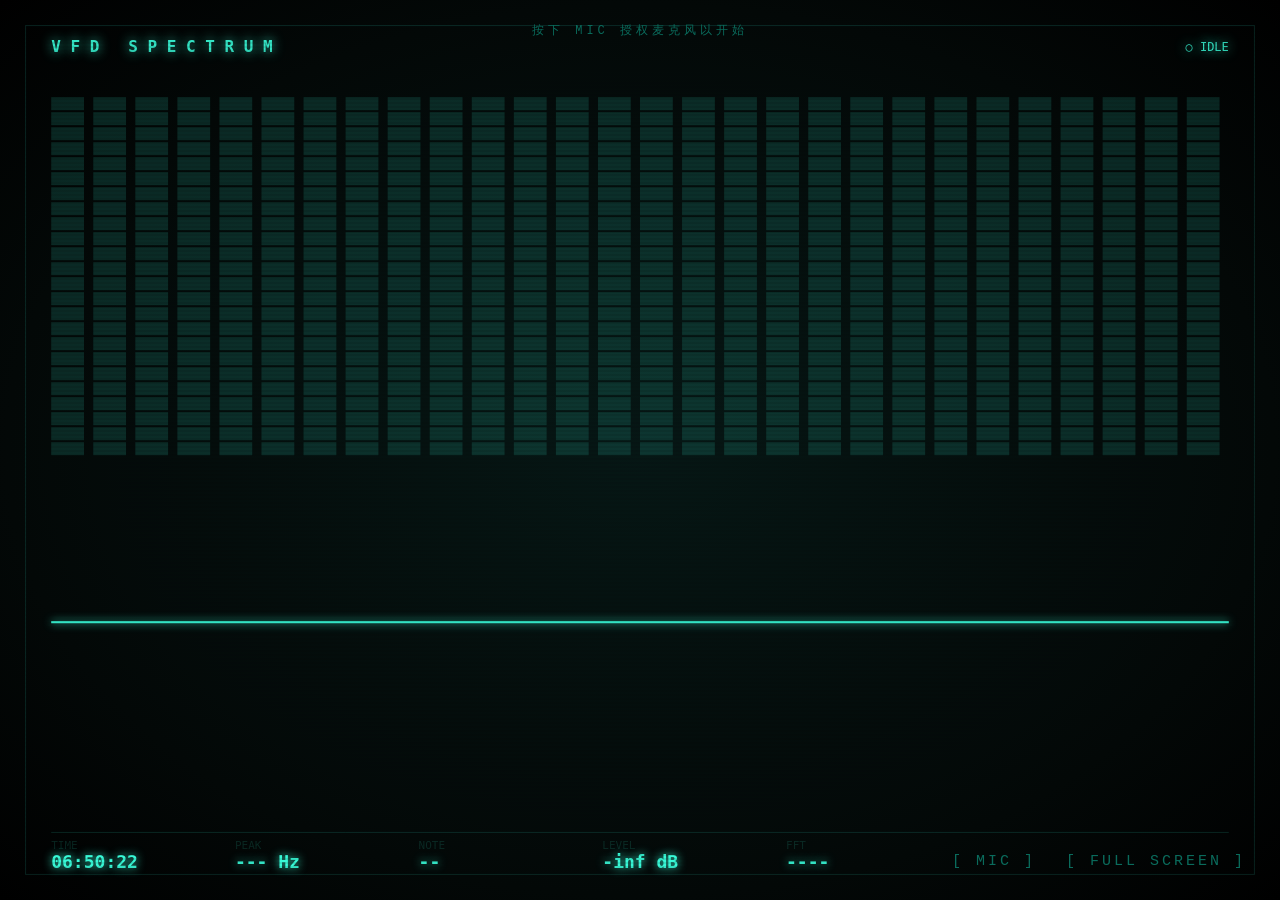
==== commit a022916e: "chore(HTML): 更新 audio-visualization 部分页面，扩展频谱高频范围" ====
--- a/HTML/audio-visualization/2.html
+++ b/HTML/audio-visualization/2.html
@@ -204,7 +204,7 @@
       // 对数分布采样索引，低频更细腻
       function buildBands(bins) {
         const bands = [];
-        const minF = 2, maxF = bins * 0.72;
+        const minF = 2, maxF = bins; // 覆盖全部 bin，保留高频
         for (let i = 0; i <= BAR_COUNT; i++) {
           const t = i / BAR_COUNT;
           bands.push(Math.floor(minF * Math.pow(maxF / minF, t)));
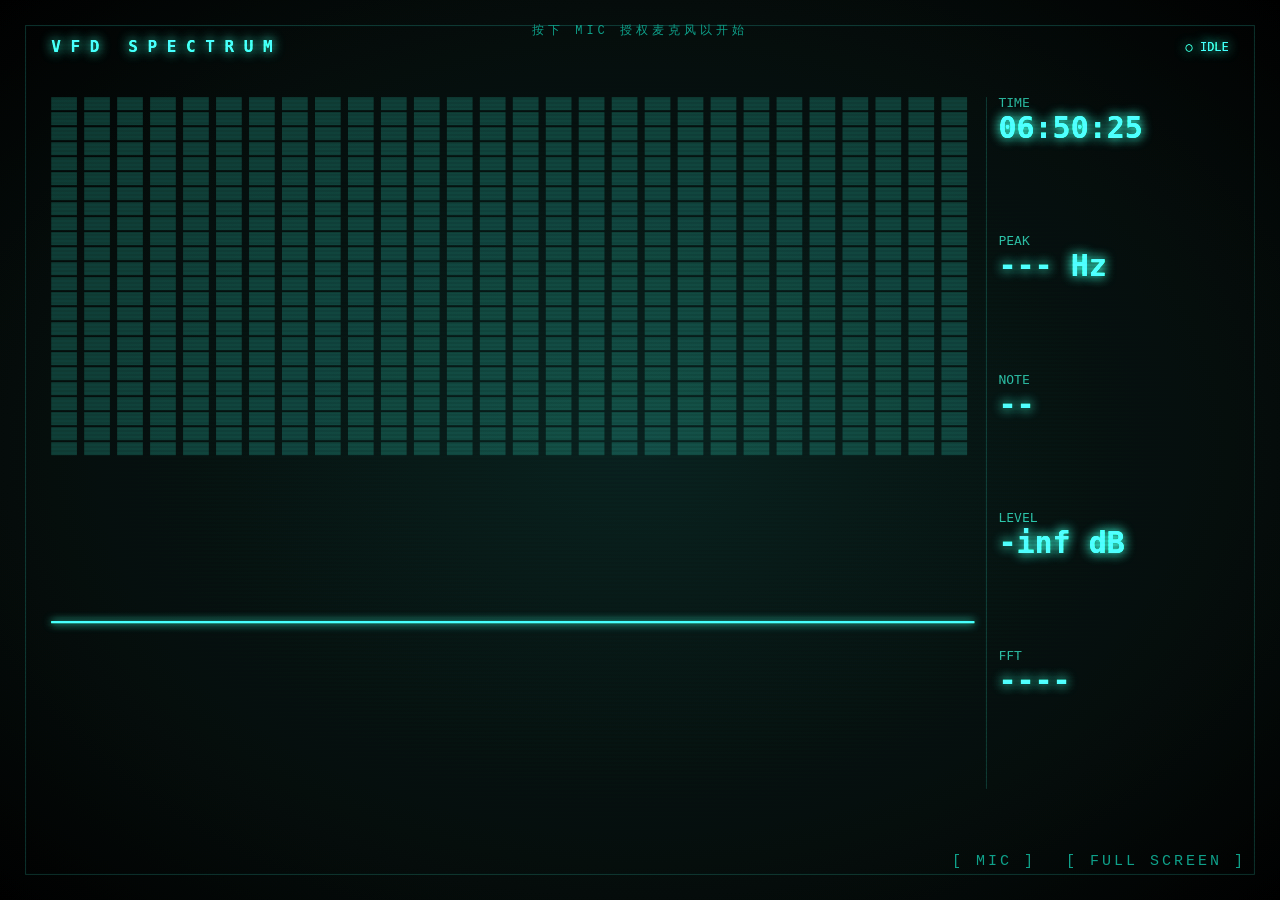
==== commit d3ccadba: "chore(HTML): 更新 audio-visualization/2.html" ====
--- a/HTML/audio-visualization/2.html
+++ b/HTML/audio-visualization/2.html
@@ -31,8 +31,8 @@
       width: 100%;
       height: 100%;
       /* 模拟玻璃外壳与暗角 */
-      background:
-        radial-gradient(ellipse at center, #061715 0%, var(--vfd-bg) 70%, #000 100%);
+      background: radial-gradient(ellipse at center, #061715 0%, var(--vfd-bg) 70%, #000 100%);
+      filter: brightness(1.5);
     }
 
     canvas {
@@ -136,7 +136,8 @@
 
       // VFD 荧光主色
       const GLOW = "#38f9d7";
-      const DIM = "rgba(56, 249, 215, 0.14)";
+      const DIM_1 = "rgba(56, 249, 215, 0.14)";
+      const DIM_2 = "rgba(56, 249, 215, 0.5)";
 
       let W = 0, H = 0, DPR = 1;
 
@@ -234,21 +235,26 @@
       // 屏幕布局参数
       function layout() {
         const pad = Math.max(24, W * 0.04);
+        const panelW = Math.max(180, W * 0.18);   // 右侧文字面板宽度
+        const panelX = W - pad - panelW;          // 右侧面板左边界
+        const contentRight = panelX - 24;         // 频谱/波形右边界
+        const contentW = contentRight - pad;      // 频谱/波形可用宽度
         const specTop = pad + 46;
         const specH = H * 0.40;
         const specBottom = specTop + specH;
         const reflectH = specH * 0.20;         // 频谱倒影高度
         const waveTop = specBottom + reflectH + 30;
         const waveH = H * 0.14;
-        const statusY = H - pad * 0.5 - 34;    // 底部状态栏基线
-        return { pad, specTop, specH, specBottom, reflectH, waveTop, waveH, statusY };
+        const statusTop = specTop;             // 右侧状态栏顶部
+        const statusH = H - statusTop - pad - 60; // 状态栏高度（预留底部按钮空间）
+        return { pad, panelW, panelX, contentRight, contentW, specTop, specH, specBottom, reflectH, waveTop, waveH, statusTop, statusH };
       }
 
       // 外框 + 标题（纯文字标签，营造仪器面板感）
       function drawFrame() {
         const { pad } = layout();
         ctx.save();
-        ctx.strokeStyle = DIM;
+        ctx.strokeStyle = DIM_1;
         ctx.lineWidth = 1;
         ctx.strokeRect(pad * 0.5, pad * 0.5, W - pad, H - pad);
 
@@ -269,8 +275,8 @@
 
       // 分段式频谱条（VFD 经典分段柱）
       function drawSpectrum() {
-        const { pad, specTop, specH, specBottom, reflectH } = layout();
-        const usableW = W - pad * 2;
+        const { pad, contentW, specTop, specH, specBottom, reflectH } = layout();
+        const usableW = contentW;
         const gap = usableW / BAR_COUNT * 0.22;
         const barW = usableW / BAR_COUNT - gap;
         const segGap = 2;
@@ -318,7 +324,7 @@
               ctx.globalAlpha = isPeak ? 1 : 0.92;
             } else {
               // 未点亮段：暗格（VFD 空段的微弱残影）
-              ctx.fillStyle = DIM;
+              ctx.fillStyle = DIM_1;
               ctx.shadowBlur = 0;
               ctx.globalAlpha = 1;
             }
@@ -344,17 +350,17 @@
 
       // 底部波形（示波器式点阵）
       function drawWaveform() {
-        const { pad, waveTop, waveH } = layout();
-        const usableW = W - pad * 2;
+        const { pad, contentRight, contentW, waveTop, waveH } = layout();
+        const usableW = contentW;
         const mid = waveTop + waveH / 2;
 
         ctx.save();
         // 中线
-        ctx.strokeStyle = DIM;
+        ctx.strokeStyle = DIM_1;
         ctx.lineWidth = 1;
         ctx.beginPath();
         ctx.moveTo(pad, mid);
-        ctx.lineTo(W - pad, mid);
+        ctx.lineTo(contentRight, mid);
         ctx.stroke();
 
         ctx.strokeStyle = GLOW;
@@ -398,7 +404,7 @@
           let color = GLOW;
           if (s / segs > 0.8) color = "#ff5b6b";
           else if (s / segs > 0.6) color = "#ffd24a";
-          ctx.fillStyle = on ? color : DIM;
+          ctx.fillStyle = on ? color : DIM_1;
           ctx.shadowColor = color;
           ctx.shadowBlur = on ? 10 : 0;
           ctx.fillRect(sx, y, barW / segs - 3, barH);
@@ -427,10 +433,9 @@
         return maxI * sampleRate / analyser.fftSize;
       }
 
-      // 底部数字状态栏（时钟 / 主频 / 音符 / dB），纯文字仪表读数
+      // 右侧数字状态栏（时钟 / 主频 / 音符 / dB），纵向排列的纯文字仪表读数
       function drawStatusBar() {
-        const { pad, statusY } = layout();
-        const usableW = W - pad * 2;
+        const { pad, panelX, panelW, statusTop, statusH } = layout();
 
         // RMS → dB
         let db = -Infinity;
@@ -457,29 +462,30 @@
         ];
 
         ctx.save();
-        // 分隔线
-        ctx.strokeStyle = DIM;
+        // 左侧分隔竖线
+        ctx.strokeStyle = DIM_1;
         ctx.lineWidth = 1;
         ctx.beginPath();
-        ctx.moveTo(pad, statusY - 8);
-        ctx.lineTo(W - pad, statusY - 8);
+        ctx.moveTo(panelX - 12, statusTop);
+        ctx.lineTo(panelX - 12, statusTop + statusH);
         ctx.stroke();
 
         ctx.textBaseline = "top";
-        const cellW = (usableW * 0.78) / cells.length;   // 右侧留白给操作按钮
+        ctx.textAlign = "left";
+        const cellH = statusH / cells.length;    // 每项纵向占位
         cells.forEach((c, i) => {
-          const cx = pad + i * cellW;
+          const cy = statusTop + i * cellH;
           // 标签
-          ctx.font = "11px Consolas, monospace";
-          ctx.fillStyle = DIM;
+          ctx.font = "13px Consolas, monospace";
+          ctx.fillStyle = DIM_2;
           ctx.shadowBlur = 0;
-          ctx.fillText(c[0], cx, statusY);
-          // 数值
-          ctx.font = "600 18px Consolas, monospace";
+          ctx.fillText(c[0], panelX, cy);
+          // 数值（放大字号）
+          ctx.font = "600 30px Consolas, monospace";
           ctx.fillStyle = GLOW;
           ctx.shadowColor = GLOW;
-          ctx.shadowBlur = 10;
-          ctx.fillText(c[1], cx, statusY + 14);
+          ctx.shadowBlur = 12;
+          ctx.fillText(c[1], panelX, cy + 18);
         });
         ctx.restore();
       }
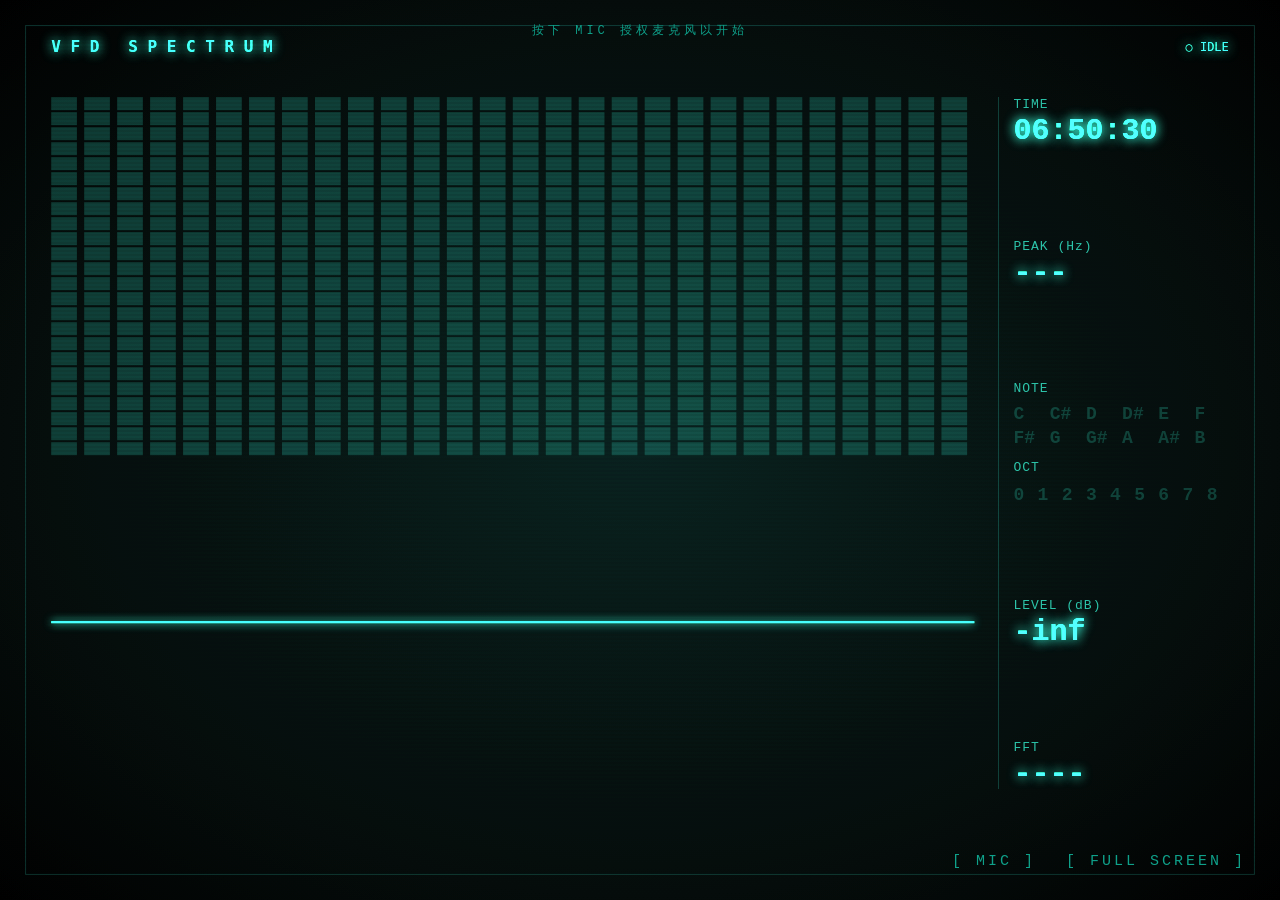
==== commit bbf8c7a5: "chore(HTML): 更新 audio-visualization/2.html" ====
--- a/HTML/audio-visualization/2.html
+++ b/HTML/audio-visualization/2.html
@@ -10,6 +10,11 @@
       --vfd-glow: #38f9d7;
       --vfd-dim: #0a6b5c;
       --vfd-bg: #030807;
+      /* 与 canvas layout() 中的 pad / panelW 保持一致，供右侧 HTML 面板定位 */
+      --pad: max(24px, 4vw);
+      --panelW: max(180px, 18vw);
+      --vfd-dim-1: rgba(56, 249, 215, 0.14);
+      --vfd-dim-2: rgba(56, 249, 215, 0.5);
     }
 
     * {
@@ -111,6 +116,72 @@
       text-align: center;
       transition: opacity .4s;
     }
+
+    /* 右侧数字状态面板（HTML 形式，替代原 canvas 绘制） */
+    #statusPanel {
+      position: absolute;
+      top: calc(var(--pad) + 46px);
+      right: var(--pad);
+      bottom: calc(var(--pad) + 60px);
+      width: var(--panelW);
+      padding-left: 14px;
+      border-left: 1px solid var(--vfd-dim-1);
+      display: flex;
+      flex-direction: column;
+      justify-content: space-between;
+      z-index: 10;
+      pointer-events: none;
+      color: var(--vfd-glow);
+    }
+
+    .stat {
+      display: flex;
+      flex-direction: column;
+      gap: 4px;
+    }
+
+    .stat-label {
+      font-size: 13px;
+      letter-spacing: 1px;
+      color: var(--vfd-dim-2);
+    }
+
+    .stat-value {
+      font-size: 30px;
+      font-weight: 600;
+      line-height: 1;
+      color: var(--vfd-glow);
+      text-shadow: 0 0 12px var(--vfd-glow);
+    }
+
+    /* NOTE 音名 / 八度网格 */
+    .note-grid {
+      display: grid;
+      grid-template-columns: repeat(6, 1fr);
+      gap: 4px 2px;
+      margin-top: 4px;
+    }
+
+    .oct-grid {
+      display: grid;
+      grid-template-columns: repeat(9, 1fr);
+      gap: 2px;
+      margin-top: 6px;
+    }
+
+    .note-cell,
+    .oct-cell {
+      font-size: 18px;
+      font-weight: 600;
+      color: var(--vfd-dim-1);
+      transition: color .1s, text-shadow .1s;
+    }
+
+    .note-cell.active,
+    .oct-cell.active {
+      color: var(--vfd-glow);
+      text-shadow: 0 0 14px var(--vfd-glow);
+    }
   </style>
 </head>
 <body>
@@ -118,6 +189,31 @@
     <canvas id="vfd"></canvas>
     <div id="scanlines"></div>
     <div id="hint">按下 MIC 授权麦克风以开始</div>
+    <!-- 右侧数字状态面板（HTML） -->
+    <div id="statusPanel">
+      <div class="stat">
+        <span class="stat-label">TIME</span>
+        <span class="stat-value" id="stTime">--:--:--</span>
+      </div>
+      <div class="stat">
+        <span class="stat-label">PEAK (Hz)</span>
+        <span class="stat-value" id="stPeak">---</span>
+      </div>
+      <div class="stat">
+        <span class="stat-label">NOTE</span>
+        <div class="note-grid" id="stNoteGrid"></div>
+        <span class="stat-label" style="margin-top:8px">OCT</span>
+        <div class="oct-grid" id="stOctGrid"></div>
+      </div>
+      <div class="stat">
+        <span class="stat-label">LEVEL (dB)</span>
+        <span class="stat-value" id="stLevel">-inf</span>
+      </div>
+      <div class="stat">
+        <span class="stat-label">FFT</span>
+        <span class="stat-value" id="stFft">----</span>
+      </div>
+    </div>
     <div id="controls">
       <button class="btn" id="micBtn">MIC</button>
       <button class="btn" id="fsBtn">FULL SCREEN</button>
@@ -134,6 +230,14 @@
       const fsBtn = document.getElementById("fsBtn");
       const hint = document.getElementById("hint");
 
+      // 右侧状态面板 HTML 元素
+      const elTime = document.getElementById("stTime");
+      const elPeak = document.getElementById("stPeak");
+      const elLevel = document.getElementById("stLevel");
+      const elFft = document.getElementById("stFft");
+      const elNoteGrid = document.getElementById("stNoteGrid");
+      const elOctGrid = document.getElementById("stOctGrid");
+
       // VFD 荧光主色
       const GLOW = "#38f9d7";
       const DIM_1 = "rgba(56, 249, 215, 0.14)";
@@ -154,6 +258,7 @@
 
       // ---------- 音频 ----------
       let audioCtx = null, analyser = null, freqData = null, timeData = null;
+      let micStream = null;     // 保存麦克风流以便关闭时停止音轨
       let running = false;
       let sampleRate = 44100;   // 采样率，用于频率/音符换算
 
@@ -172,6 +277,7 @@
           sampleRate = audioCtx.sampleRate;
           freqData = new Uint8Array(analyser.frequencyBinCount);
           timeData = new Uint8Array(analyser.fftSize);
+          micStream = stream;
           running = true;
           micBtn.classList.add("active");
           hint.style.opacity = "0";
@@ -181,7 +287,29 @@
         }
       }
 
-      micBtn.addEventListener("click", initMic);
+      // 关闭麦克风：停止音轨、释放音频上下文并复位状态
+      function stopMic() {
+        if (!running) return;
+        if (micStream) {
+          micStream.getTracks().forEach(t => t.stop());
+          micStream = null;
+        }
+        if (audioCtx) {
+          audioCtx.close();
+          audioCtx = null;
+        }
+        analyser = null;
+        running = false;
+        micBtn.classList.remove("active");
+        hint.textContent = "按下 MIC 授权麦克风以开始";
+        hint.style.opacity = "1";
+      }
+
+      // 点击 MIC：在开启 / 关闭之间切换
+      micBtn.addEventListener("click", () => {
+        if (running) stopMic();
+        else initMic();
+      });
 
       // ---------- 全屏 ----------
       fsBtn.addEventListener("click", () => {
@@ -229,7 +357,7 @@
         drawSpectrum();
         drawWaveform();
         drawLevelMeter();
-        drawStatusBar();
+        updateStatusPanel();
       }
 
       // 屏幕布局参数
@@ -433,10 +561,27 @@
         return maxI * sampleRate / analyser.fftSize;
       }
 
-      // 右侧数字状态栏（时钟 / 主频 / 音符 / dB），纵向排列的纯文字仪表读数
-      function drawStatusBar() {
-        const { pad, panelX, panelW, statusTop, statusH } = layout();
-
+      // 可显示的八度范围
+      const OCTAVES = [0, 1, 2, 3, 4, 5, 6, 7, 8];
+
+      // 初始化 NOTE / OCT 网格单元（一次性创建，之后仅切换 active 类）
+      const noteCells = NOTE_NAMES.map(name => {
+        const el = document.createElement("span");
+        el.className = "note-cell";
+        el.textContent = name;
+        elNoteGrid.appendChild(el);
+        return el;
+      });
+      const octCells = OCTAVES.map(o => {
+        const el = document.createElement("span");
+        el.className = "oct-cell";
+        el.textContent = o;
+        elOctGrid.appendChild(el);
+        return el;
+      });
+
+      // 更新右侧 HTML 状态面板（时钟 / 主频 / 音符 / dB / FFT）
+      function updateStatusPanel() {
         // RMS → dB
         let db = -Infinity;
         if (running) {
@@ -450,44 +595,23 @@
         }
 
         const f = dominantFreq();
-        const now = new Date();
-        const clock = now.toTimeString().slice(0, 8);
-
-        const cells = [
-          ["TIME", clock],
-          ["PEAK", f > 0 ? f.toFixed(0) + " Hz" : "--- Hz"],
-          ["NOTE", running ? freqToNote(f) : "--"],
-          ["LEVEL", isFinite(db) ? db.toFixed(1) + " dB" : "-inf dB"],
-          ["FFT", running ? analyser.fftSize + "" : "----"]
-        ];
-
-        ctx.save();
-        // 左侧分隔竖线
-        ctx.strokeStyle = DIM_1;
-        ctx.lineWidth = 1;
-        ctx.beginPath();
-        ctx.moveTo(panelX - 12, statusTop);
-        ctx.lineTo(panelX - 12, statusTop + statusH);
-        ctx.stroke();
-
-        ctx.textBaseline = "top";
-        ctx.textAlign = "left";
-        const cellH = statusH / cells.length;    // 每项纵向占位
-        cells.forEach((c, i) => {
-          const cy = statusTop + i * cellH;
-          // 标签
-          ctx.font = "13px Consolas, monospace";
-          ctx.fillStyle = DIM_2;
-          ctx.shadowBlur = 0;
-          ctx.fillText(c[0], panelX, cy);
-          // 数值（放大字号）
-          ctx.font = "600 30px Consolas, monospace";
-          ctx.fillStyle = GLOW;
-          ctx.shadowColor = GLOW;
-          ctx.shadowBlur = 12;
-          ctx.fillText(c[1], panelX, cy + 18);
-        });
-        ctx.restore();
+
+        // 当前主频对应的半音索引（0-11）与八度，无信号时为 -1
+        let activeNote = -1, activeOctave = -99;
+        if (running && f > 0) {
+          const nn = Math.round(12 * Math.log2(f / 440) + 69);
+          activeNote = ((nn % 12) + 12) % 12;
+          activeOctave = Math.floor(nn / 12) - 1;
+        }
+
+        elTime.textContent = new Date().toTimeString().slice(0, 8);
+        elPeak.textContent = f > 0 ? f.toFixed(0) : "---";
+        elLevel.textContent = isFinite(db) ? db.toFixed(1) : "-inf";
+        elFft.textContent = running ? analyser.fftSize + "" : "----";
+
+        // 高亮当前音符与八度
+        noteCells.forEach((el, i) => el.classList.toggle("active", i === activeNote));
+        octCells.forEach((el, i) => el.classList.toggle("active", OCTAVES[i] === activeOctave));
       }
 
       draw();
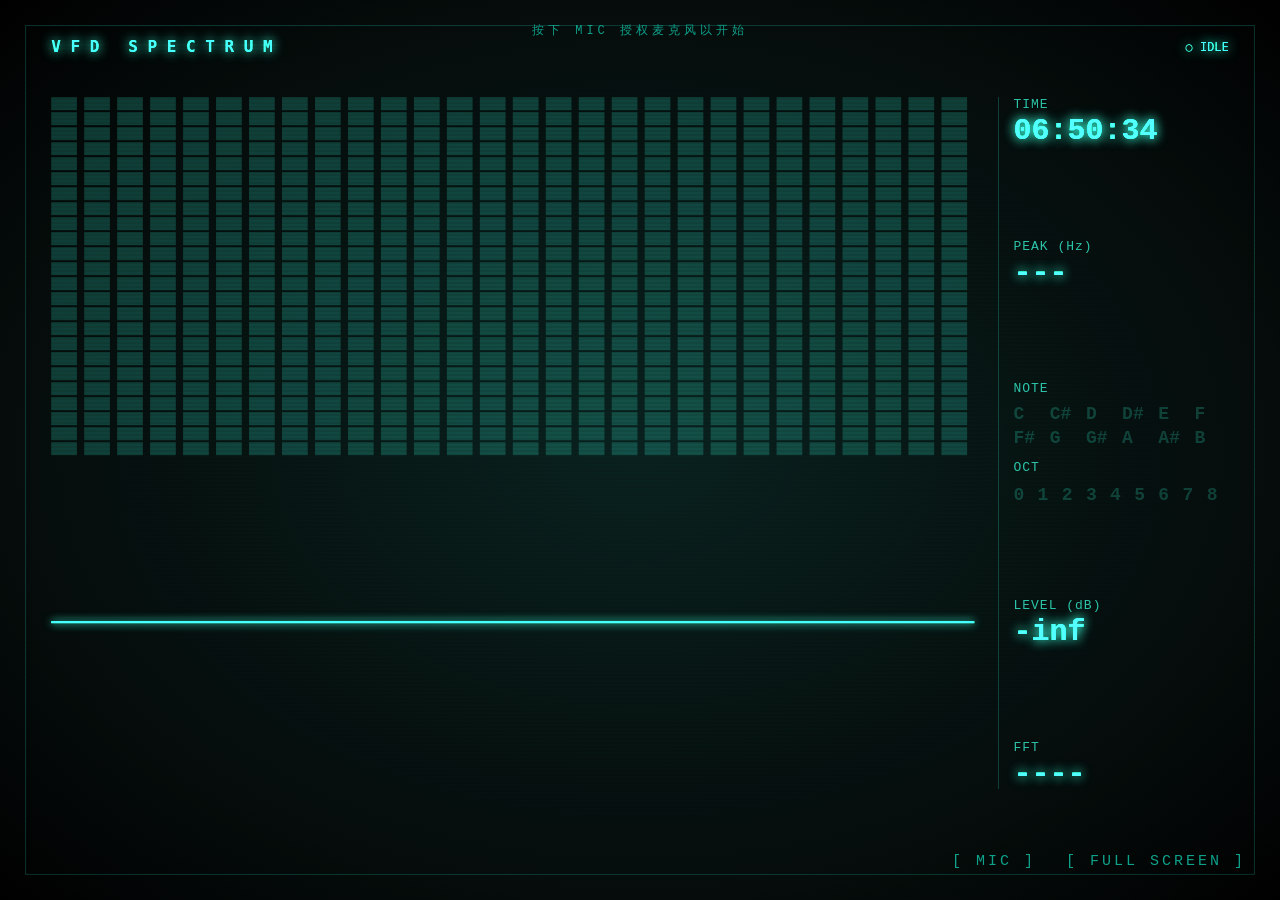
==== commit 5a65a4ae: "chore(HTML): 更新 audio-visualization/2.html" ====
--- a/HTML/audio-visualization/2.html
+++ b/HTML/audio-visualization/2.html
@@ -269,7 +269,7 @@
           audioCtx = new (window.AudioContext || window.webkitAudioContext)();
           const src = audioCtx.createMediaStreamSource(stream);
           analyser = audioCtx.createAnalyser();
-          analyser.fftSize = 512;
+          analyser.fftSize = 512; // 影响音符识别，值为 4096 时效果较好
           analyser.smoothingTimeConstant = 0.8;
           analyser.minDecibels = -85;   // 拓宽动态范围，避免频谱条轻易撑满
           analyser.maxDecibels = -10;
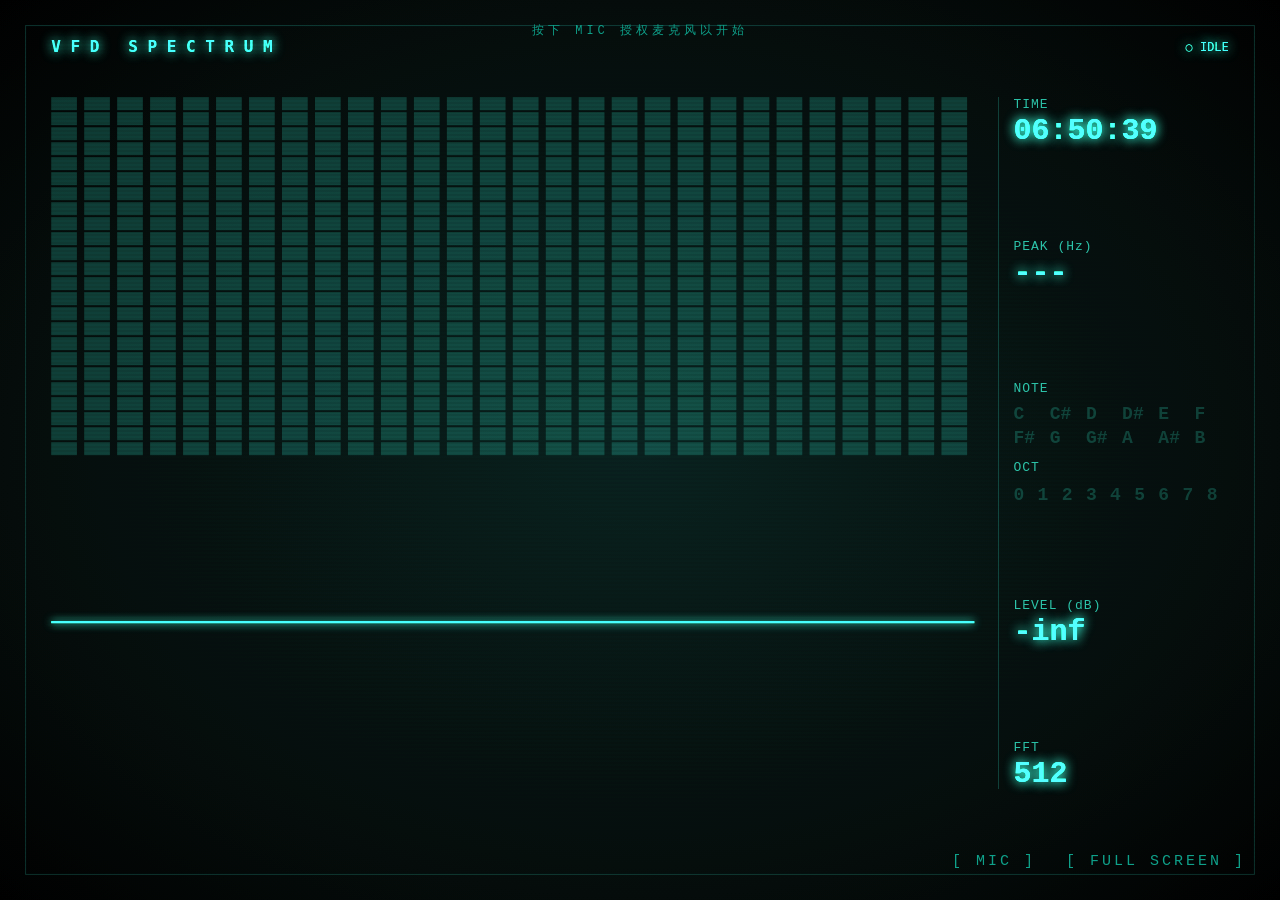
==== commit d5e665f3: "chore(HTML): 更新 audio-visualization/2.html" ====
--- a/HTML/audio-visualization/2.html
+++ b/HTML/audio-visualization/2.html
@@ -181,6 +181,27 @@
     .oct-cell.active {
       color: var(--vfd-glow);
       text-shadow: 0 0 14px var(--vfd-glow);
+    }
+
+    /* FFT 数值可用鼠标滚轮调整：需重新开启指针事件并给出可交互提示 */
+    #stFft {
+      pointer-events: auto;
+      cursor: ns-resize;
+      user-select: none;
+    }
+
+    /* 悬浮时以 1s 为周期循环闪烁，提示该数值可交互 */
+    #stFft:hover {
+      animation: fftBlink 1s ease-in-out infinite;
+    }
+
+    @keyframes fftBlink {
+      0%, 100% {
+        opacity: 1;
+      }
+      50% {
+        opacity: 0.25;
+      }
     }
   </style>
 </head>
@@ -262,6 +283,10 @@
       let running = false;
       let sampleRate = 44100;   // 采样率，用于频率/音符换算
 
+      // 当前 FFT 大小（可用鼠标滚轮在 FFT 数值上调整），128 ~ 8192 之间的 2 的幂
+      const FFT_MIN = 128, FFT_MAX = 8192;
+      let fftSize = 512;        // 影响音符识别，值为 4096 时效果较好
+
       async function initMic() {
         if (running) return;
         try {
@@ -269,7 +294,7 @@
           audioCtx = new (window.AudioContext || window.webkitAudioContext)();
           const src = audioCtx.createMediaStreamSource(stream);
           analyser = audioCtx.createAnalyser();
-          analyser.fftSize = 512; // 影响音符识别，值为 4096 时效果较好
+          analyser.fftSize = fftSize;
           analyser.smoothingTimeConstant = 0.8;
           analyser.minDecibels = -85;   // 拓宽动态范围，避免频谱条轻易撑满
           analyser.maxDecibels = -10;
@@ -310,6 +335,27 @@
         if (running) stopMic();
         else initMic();
       });
+
+      // 应用新的 FFT 大小：限制在 [128, 8192] 的 2 的幂之间，运行中则实时生效
+      function applyFftSize(next) {
+        next = Math.min(FFT_MAX, Math.max(FFT_MIN, next));
+        if (next === fftSize) return;
+        fftSize = next;
+        if (running && analyser) {
+          analyser.fftSize = fftSize;
+          // fftSize 变化后需重建数据缓冲区与频段索引
+          freqData = new Uint8Array(analyser.frequencyBinCount);
+          timeData = new Uint8Array(analyser.fftSize);
+          bands = null;
+        }
+        elFft.textContent = fftSize + "";
+      }
+
+      // 鼠标在 FFT 数值上滚动：向上放大 1 倍，向下缩小 1/2
+      elFft.addEventListener("wheel", (e) => {
+        e.preventDefault();
+        applyFftSize(e.deltaY < 0 ? fftSize * 2 : fftSize / 2);
+      }, { passive: false });
 
       // ---------- 全屏 ----------
       fsBtn.addEventListener("click", () => {
@@ -607,7 +653,7 @@
         elTime.textContent = new Date().toTimeString().slice(0, 8);
         elPeak.textContent = f > 0 ? f.toFixed(0) : "---";
         elLevel.textContent = isFinite(db) ? db.toFixed(1) : "-inf";
-        elFft.textContent = running ? analyser.fftSize + "" : "----";
+        elFft.textContent = fftSize + "";
 
         // 高亮当前音符与八度
         noteCells.forEach((el, i) => el.classList.toggle("active", i === activeNote));
